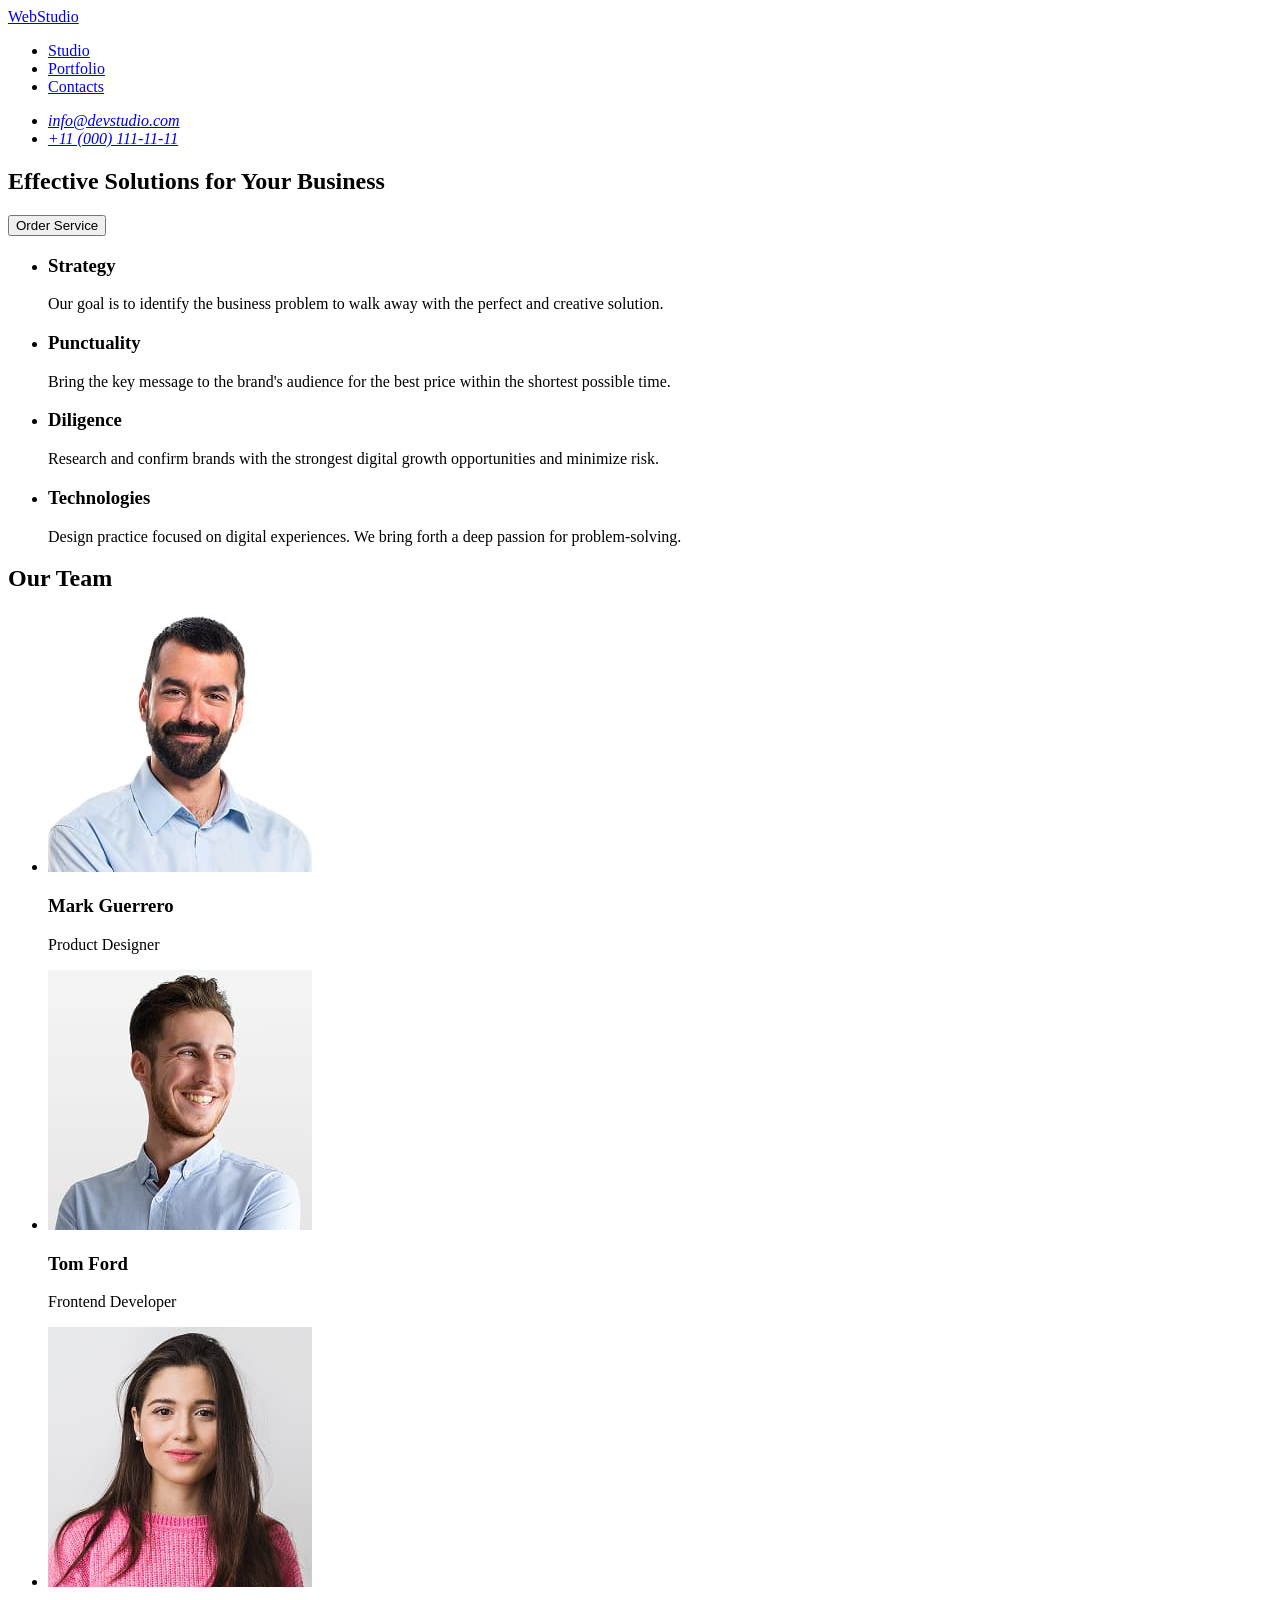
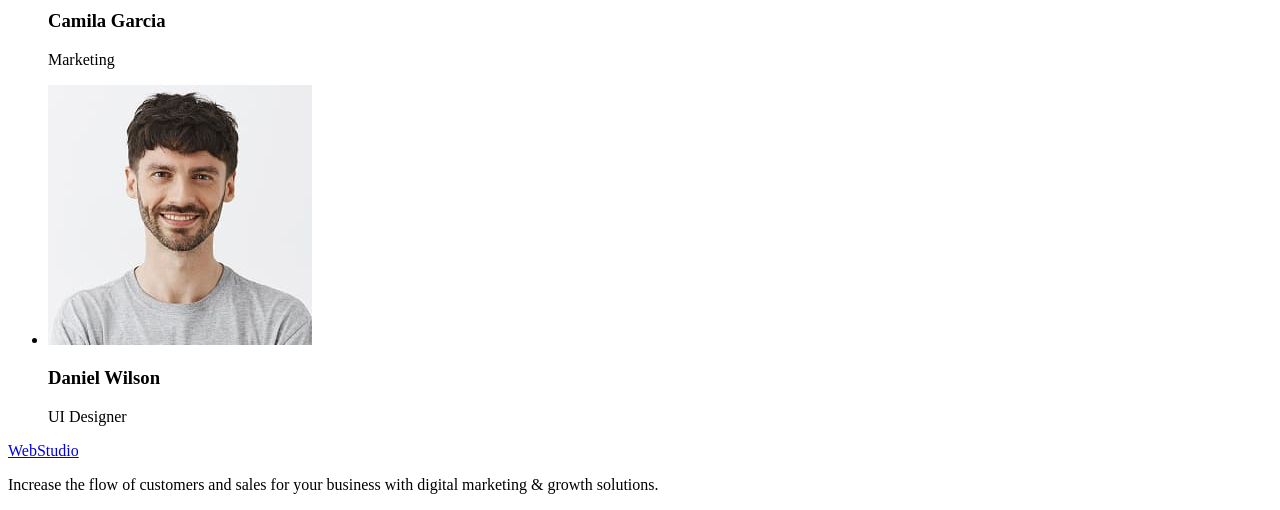
==== index.html @ 68a1944f "Initial commit" ====
<!doctype html>
<html lang="en">
  <head>
    <meta charset="UTF-8" />
    <meta http-equiv="X-UA-Compatible" content="IE=edge" />
    <meta name="viewport" content="width=device-width, initial-scale=1.0" />
    <title>Web Studio</title>
  </head>

  <body>
    <header>
      <nav>
        <a href="./index.html">WebStudio</a>
        <ul>
          <li><a href="#studio">Studio</a></li>
          <li><a href="#">Portfolio</a></li>
          <li><a href="#">Contacts</a></li>
        </ul>
      </nav>
      <address>
        <ul>
          <li>
            <a href="mailto:info@devstudio.com">info@devstudio.com</a>
          </li>
          <li><a href="tel:+110001111111">+11 (000) 111-11-11</a></li>
        </ul>
      </address>
    </header>
    <main>
      <section id="studio">
        <h1>Effective Solutions for Your Business</h1>
        <button type="button">Order Service</button>
      </section>
      <section>
        <h2 hidden>Advantages</h2>
        <ul>
          <li>
            <h3>Strategy</h3>
            <p>
              Our goal is to identify the business problem to walk away with the
              perfect and creative solution.
            </p>
          </li>
          <li>
            <h3>Punctuality</h3>
            <p>
              Bring the key message to the brand's audience for the best price
              within the shortest possible time.
            </p>
          </li>
          <li>
            <h3>Diligence</h3>
            <p>
              Research and confirm brands with the strongest digital growth
              opportunities and minimize risk.
            </p>
          </li>
          <li>
            <h3>Technologies</h3>
            <p>
              Design practice focused on digital experiences. We bring forth a
              deep passion for problem-solving.
            </p>
          </li>
        </ul>
      </section>
      <section>
        <h2>Our Team</h2>
        <ul>
          <li>
            <img
              src="./images/team-image1.jpg"
              alt="Mark Guerrero, Product Designer"
              width="264"
            />
            <h3>Mark Guerrero</h3>
            <p>Product Designer</p>
          </li>
          <li>
            <img
              src="./images/team-image2.jpg"
              alt="Tom Ford, Frontend Developer"
              width="264"
            />
            <h3>Tom Ford</h3>
            <p>Frontend Developer</p>
          </li>
          <li>
            <img
              src="./images/team-image3.jpg"
              alt="Camila Garcia, Marketing"
              width="264"
            />
            <h3>Camila Garcia</h3>
            <p>Marketing</p>
          </li>
          <li>
            <img
              src="./images/team-image4.jpg"
              alt="Daniel Wilson, UI Designer"
              width="264"
            />
            <h3>Daniel Wilson</h3>
            <p>UI Designer</p>
          </li>
        </ul>
      </section>
    </main>
    <footer>
      <a href="./index.html">WebStudio</a>
      <p>
        Increase the flow of customers and sales for your business with digital
        marketing & growth solutions.
      </p>
    </footer>
  </body>
</html>
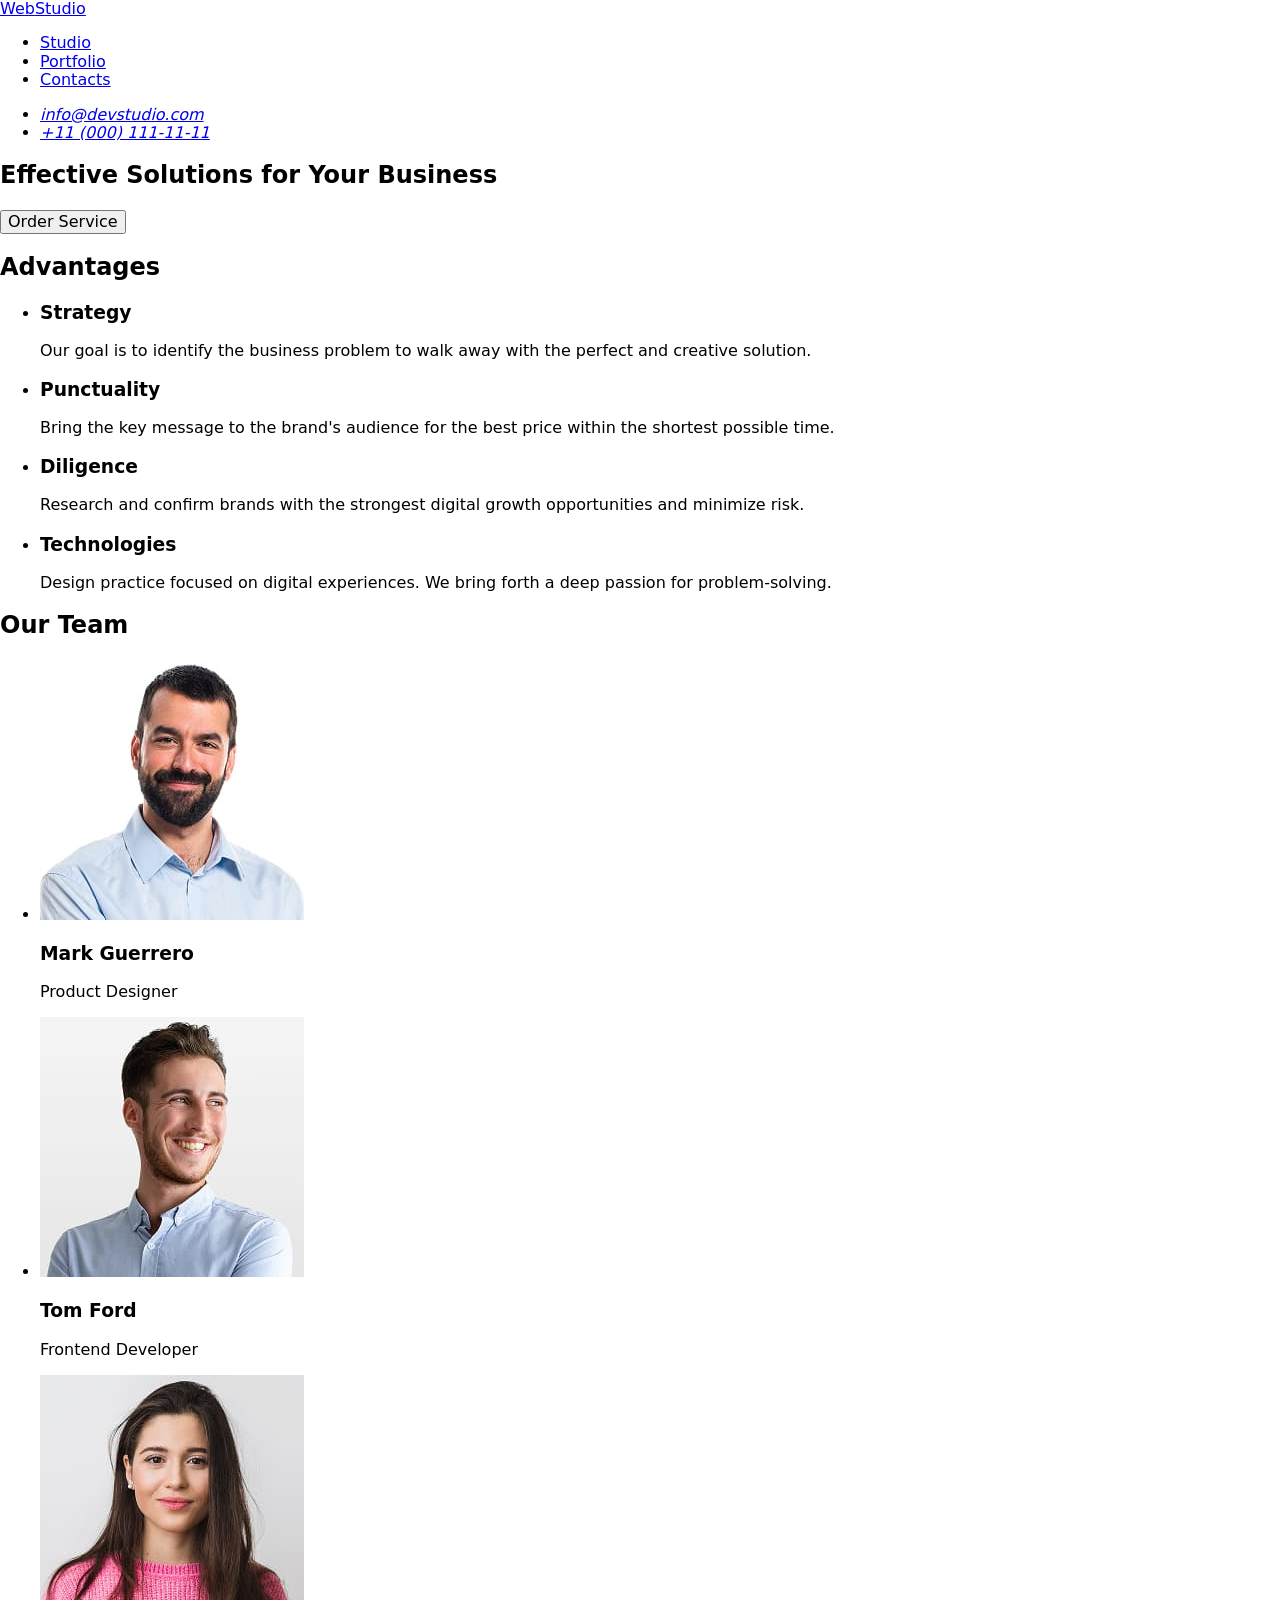
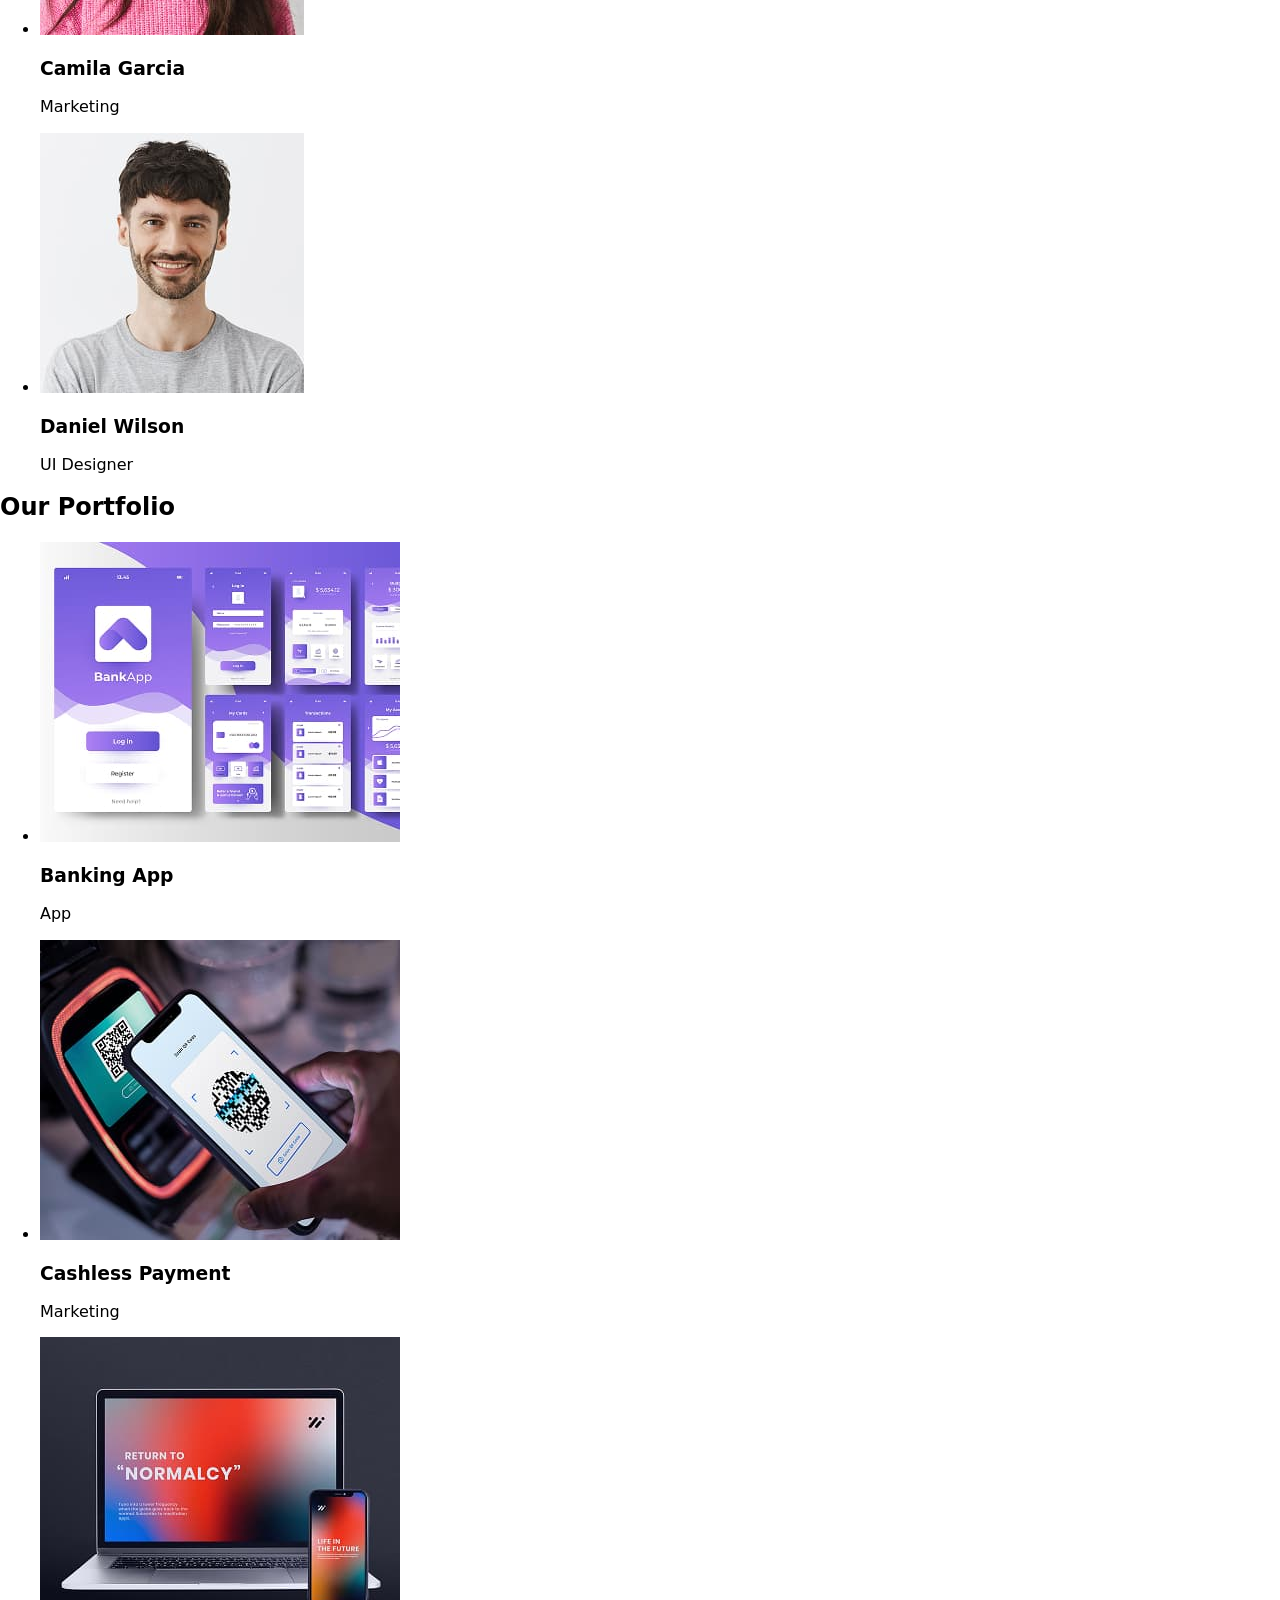
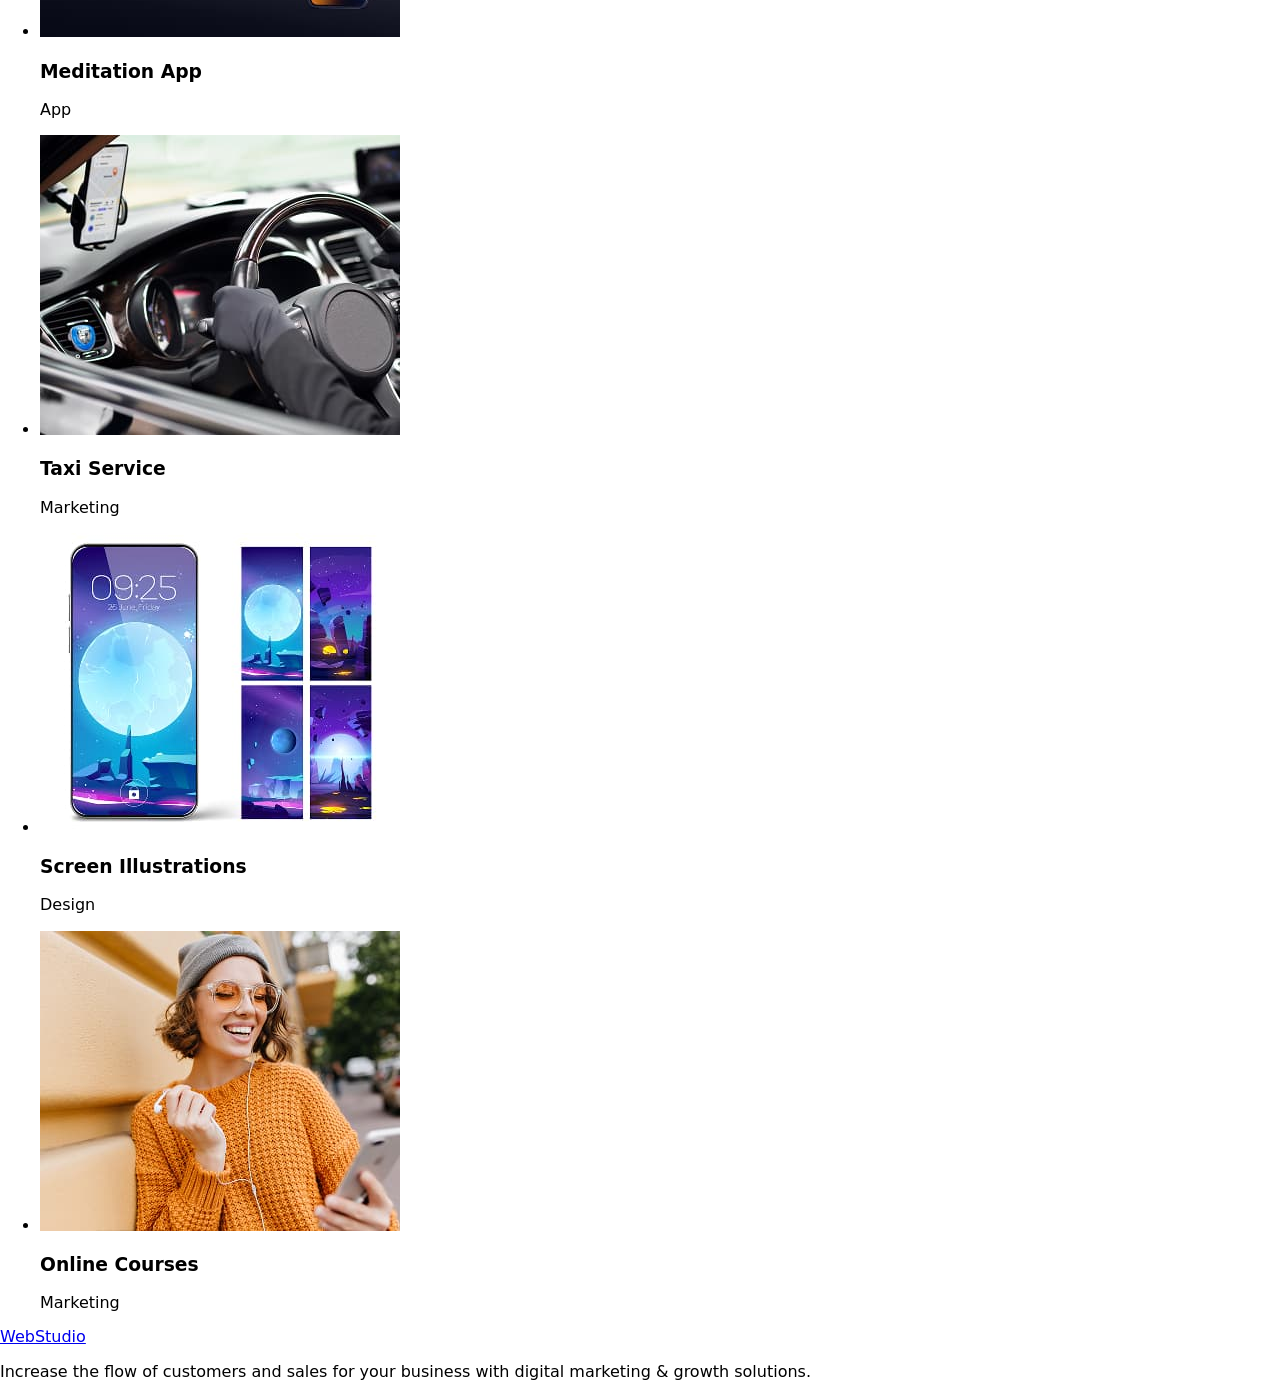
==== commit 11714edb: "html update" ====
--- a/index.html
+++ b/index.html
@@ -1,117 +1,145 @@
 <!doctype html>
 <html lang="en">
-  <head>
-    <meta charset="UTF-8" />
-    <meta http-equiv="X-UA-Compatible" content="IE=edge" />
-    <meta name="viewport" content="width=device-width, initial-scale=1.0" />
-    <title>Web Studio</title>
-  </head>
 
-  <body>
-    <header>
-      <nav>
-        <a href="./index.html">WebStudio</a>
-        <ul>
-          <li><a href="#studio">Studio</a></li>
-          <li><a href="#">Portfolio</a></li>
-          <li><a href="#">Contacts</a></li>
-        </ul>
-      </nav>
-      <address>
-        <ul>
-          <li>
-            <a href="mailto:info@devstudio.com">info@devstudio.com</a>
-          </li>
-          <li><a href="tel:+110001111111">+11 (000) 111-11-11</a></li>
-        </ul>
-      </address>
-    </header>
-    <main>
-      <section id="studio">
-        <h1>Effective Solutions for Your Business</h1>
-        <button type="button">Order Service</button>
-      </section>
-      <section>
-        <h2 hidden>Advantages</h2>
-        <ul>
-          <li>
-            <h3>Strategy</h3>
-            <p>
-              Our goal is to identify the business problem to walk away with the
-              perfect and creative solution.
-            </p>
-          </li>
-          <li>
-            <h3>Punctuality</h3>
-            <p>
-              Bring the key message to the brand's audience for the best price
-              within the shortest possible time.
-            </p>
-          </li>
-          <li>
-            <h3>Diligence</h3>
-            <p>
-              Research and confirm brands with the strongest digital growth
-              opportunities and minimize risk.
-            </p>
-          </li>
-          <li>
-            <h3>Technologies</h3>
-            <p>
-              Design practice focused on digital experiences. We bring forth a
-              deep passion for problem-solving.
-            </p>
-          </li>
-        </ul>
-      </section>
-      <section>
-        <h2>Our Team</h2>
-        <ul>
-          <li>
-            <img
-              src="./images/team-image1.jpg"
-              alt="Mark Guerrero, Product Designer"
-              width="264"
-            />
-            <h3>Mark Guerrero</h3>
-            <p>Product Designer</p>
-          </li>
-          <li>
-            <img
-              src="./images/team-image2.jpg"
-              alt="Tom Ford, Frontend Developer"
-              width="264"
-            />
-            <h3>Tom Ford</h3>
-            <p>Frontend Developer</p>
-          </li>
-          <li>
-            <img
-              src="./images/team-image3.jpg"
-              alt="Camila Garcia, Marketing"
-              width="264"
-            />
-            <h3>Camila Garcia</h3>
-            <p>Marketing</p>
-          </li>
-          <li>
-            <img
-              src="./images/team-image4.jpg"
-              alt="Daniel Wilson, UI Designer"
-              width="264"
-            />
-            <h3>Daniel Wilson</h3>
-            <p>UI Designer</p>
-          </li>
-        </ul>
-      </section>
-    </main>
-    <footer>
-      <a href="./index.html">WebStudio</a>
-      <p>
-        Increase the flow of customers and sales for your business with digital
-        marketing & growth solutions.
-      </p>
-    </footer>
-  </body>
-</html>
+<head>
+  <meta charset="UTF-8" />
+  <meta http-equiv="X-UA-Compatible" content="IE=edge" />
+  <meta name="viewport" content="width=device-width, initial-scale=1.0" />
+  <link rel="preconnect" href="https://fonts.googleapis.com">
+  <link rel="preconnect" href="https://fonts.gstatic.com" crossorigin>
+  <link href="https://fonts.googleapis.com/css2?family=Raleway:wght@700&family=Roboto:wght@400;500;700&display=swap"
+    rel="stylesheet">
+  <link rel="stylesheet" href="https://cdn.jsdelivr.net/npm/modern-normalize@2.0.0/modern-normalize.min.css">
+  <link rel="stylesheet" href="./css/styles.css">
+  <title>Web Studio</title>
+</head>
+
+<body>
+  <header class="header">
+    <nav class="header-nav">
+      <a class="header-logo logo link" href="./index.html"><span>Web</span>Studio</a>
+      <ul class="header-menu list">
+        <li class="menu-item"><a class="menu-link link" href="#studio">Studio</a></li>
+        <li class="menu-item"><a class="menu-link link" href="#">Portfolio</a></li>
+        <li class="menu-item"><a class="menu-link link" href="#">Contacts</a></li>
+      </ul>
+    </nav>
+    <address class="header-contacts contacts">
+      <ul class="address-list list">
+        <li class="address-item">
+          <a class="contacts-link link" href="mailto:info@devstudio.com">info@devstudio.com</a>
+        </li>
+        <li class="address-item"><a class="contacts-link link" href="tel:+110001111111">+11 (000) 111-11-11</a></li>
+      </ul>
+    </address>
+  </header>
+  <main>
+    <section class="hero" id="studio">
+      <h1 class="hero-title">Effective Solutions for Your Business</h1>
+      <button class="hero-btn" type="button">Order Service</button>
+    </section>
+    <section class="advantages">
+      <h2 class="visually-hidden">Advantages</h2>
+      <ul class="advantages-list list">
+        <li class="advantages-item">
+          <h3 class="advantages-h3">Strategy</h3>
+          <p class="advantages-descr">
+            Our goal is to identify the business problem to walk away with the
+            perfect and creative solution.
+          </p>
+        </li>
+        <li class="advantages-item">
+          <h3 class="advantages-h3">Punctuality</h3>
+          <p class="advantages-descr">
+            Bring the key message to the brand's audience for the best price
+            within the shortest possible time.
+          </p>
+        </li>
+        <li class="advantages-item">
+          <h3 class="advantages-h3">Diligence</h3>
+          <p class="advantages-descr">
+            Research and confirm brands with the strongest digital growth
+            opportunities and minimize risk.
+          </p>
+        </li>
+        <li class="advantages-item">
+          <h3 class="advantages-h3">Technologies</h3>
+          <p class="advantages-descr">
+            Design practice focused on digital experiences. We bring forth a
+            deep passion for problem-solving.
+          </p>
+        </li>
+      </ul>
+    </section>
+    <section class="our-team-section" id="our-team">
+      <h2 class="our-team-title h2">Our Team</h2>
+      <ul class="our-team-list list">
+        <li class="our-team-item">
+          <img class="our-team-img" src="./images/team-image1.jpg" alt="Mark Guerrero, Product Designer" width="264" />
+          <h3 class="our-team-name h3">Mark Guerrero</h3>
+          <p class="our-team-role">Product Designer</p>
+        </li>
+        <li class="our-team-item">
+          <img class="our-team-img" src="./images/team-image2.jpg" alt="Tom Ford, Frontend Developer" width="264" />
+          <h3 class="our-team-h3 h3">Tom Ford</h3>
+          <p class="our-team-descr">Frontend Developer</p>
+        </li>
+        <li class="our-team-item">
+          <img class="our-team-img" src="./images/team-image3.jpg" alt="Camila Garcia, Marketing" width="264" />
+          <h3 class="our-team-h3 h3">Camila Garcia</h3>
+          <p class="our-team-descr">Marketing</p>
+        </li>
+        <li class="our-team-item">
+          <img class="our-team-img" src="./images/team-image4.jpg" alt="Daniel Wilson, UI Designer" width="264" />
+          <h3 class="our-team-h3 h3">Daniel Wilson</h3>
+          <p class="our-team-descr">UI Designer</p>
+        </li>
+      </ul>
+    </section>
+    <section class="portfolio-section" id="portfolio">
+      <h2 class="portfolio-title h2">Our Portfolio</h2>
+      <ul class="portfolio-list list">
+        <li class="portfolio-item">
+          <img class="portfolio-item-img" width="360" src="./images/banking-app.jpg" alt="Banking App">
+          <h3 class="portfolio-item-h3 h3">Banking App</h3>
+          <p class="portfolio-item-label">App</p>
+        </li>
+        <li class="portfolio-item">
+          <img class="portfolio-item-img" width="360" src="./images/cashless-payment.jpg" alt="Cashless Payment">
+          <h3 class="portfolio-item-h3 h3">Cashless Payment</h3>
+          <p class="portfolio-item-label">Marketing</p>
+        </li>
+        <li class="portfolio-item">
+          <img class="portfolio-item-img" width="360" src="./images/meditation-app.jpg" alt="Meditation App">
+          <h3 class="portfolio-item-h3 h3">Meditation App</h3>
+          <p class="portfolio-item-label">App</p>
+        </li>
+        <li class="portfolio-item">
+          <img class="portfolio-item-img" width="360" src="./images/taxi-service.jpg" alt="Taxi Service">
+          <h3 class="portfolio-item-h3 h3">Taxi Service</h3>
+          <p class="portfolio-item-label">Marketing</p>
+        </li>
+        <li class="portfolio-item">
+          <img class="portfolio-item-img" width="360" src="./images/screen-illustrations.jpg"
+            alt="Screen Illustrations">
+          <h3 class="portfolio-item-h3 h3">Screen Illustrations</h3>
+          <p class="portfolio-item-label">Design</p>
+        </li>
+        <li class="portfolio-item">
+          <img class="portfolio-item-img" width="360" src="./images/online-courses.jpg" alt="Online Courses">
+          <h3 class="portfolio-item-h3 h3">Online Courses</h3>
+          <p class="portfolio-item-label">Marketing</p>
+        </li>
+      </ul>
+    </section>
+  </main>
+  <footer class="footer">
+    <a class="footer-logo link" href="./index.html">WebStudio</a>
+    <p class="footer-corp">
+      Increase the flow of customers and sales for your business with digital
+      marketing & growth solutions.
+    </p>
+  </footer>
+</body>
+
+</html>
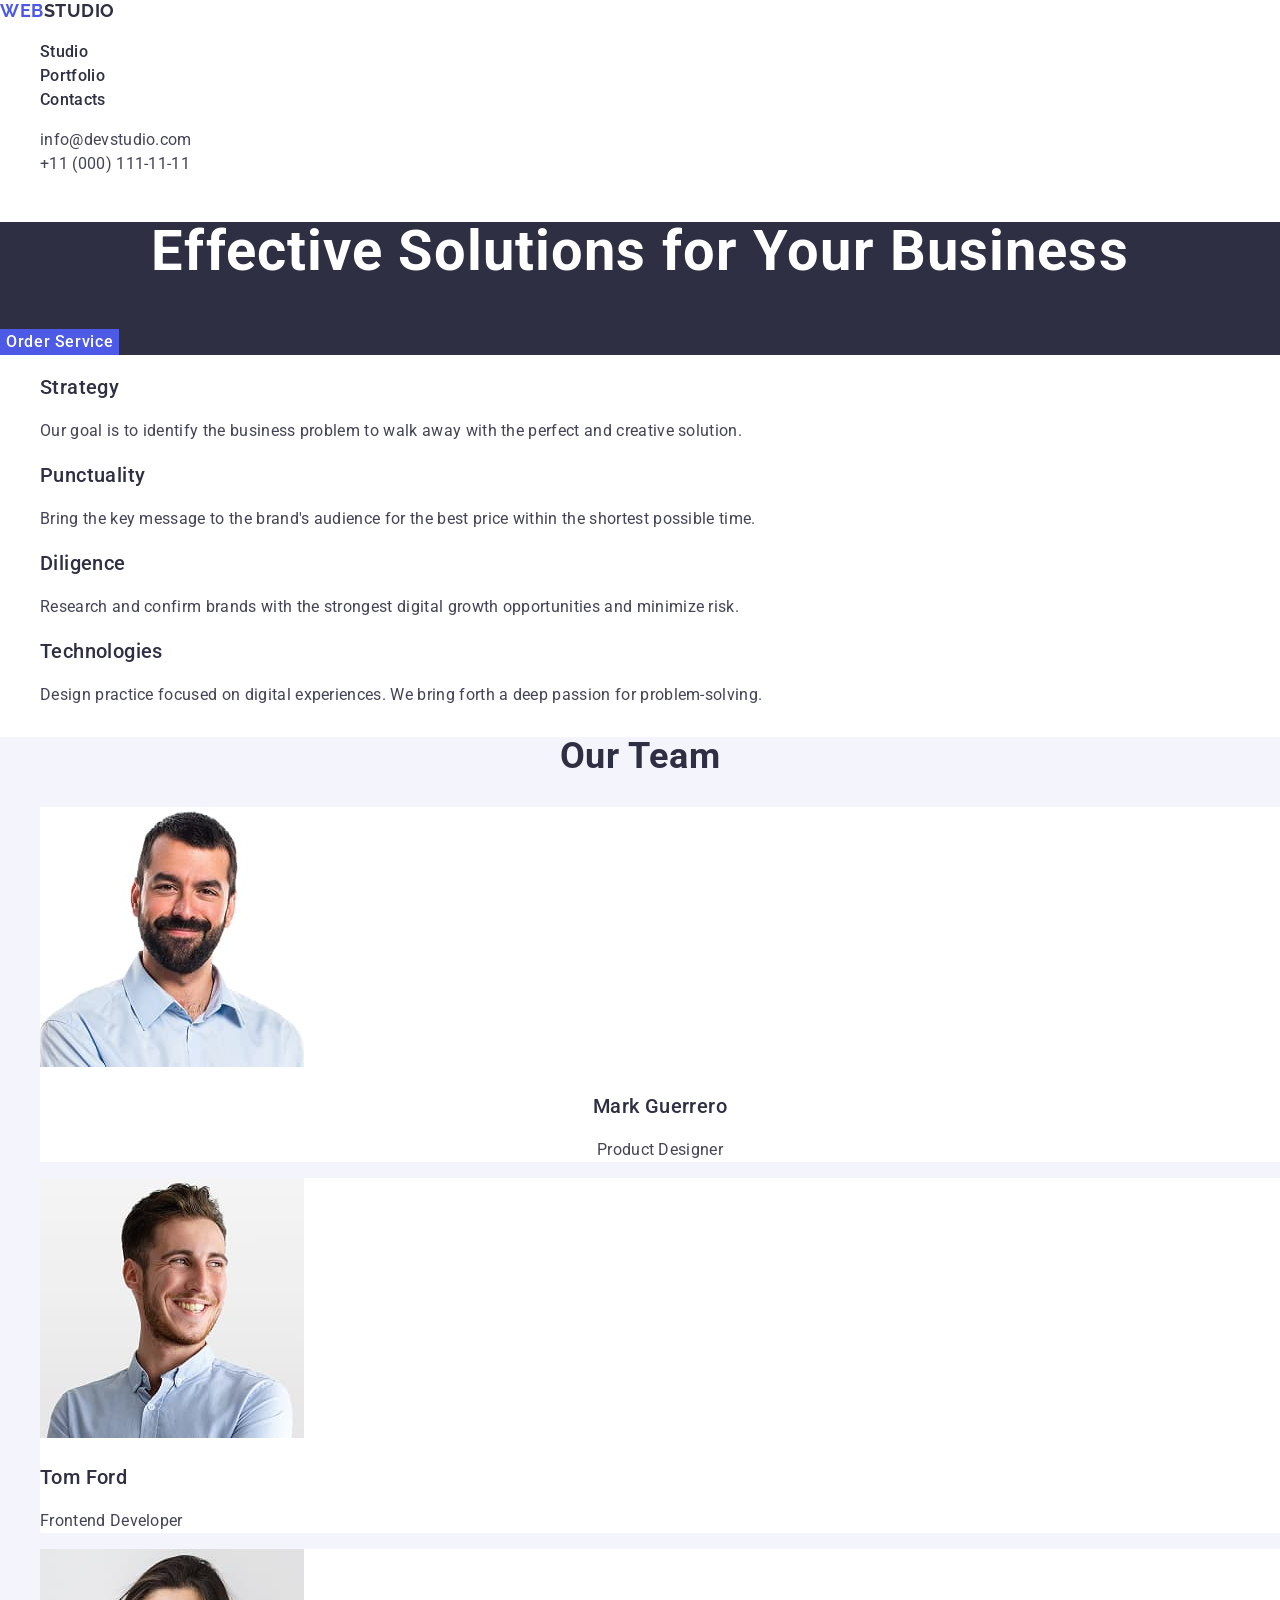
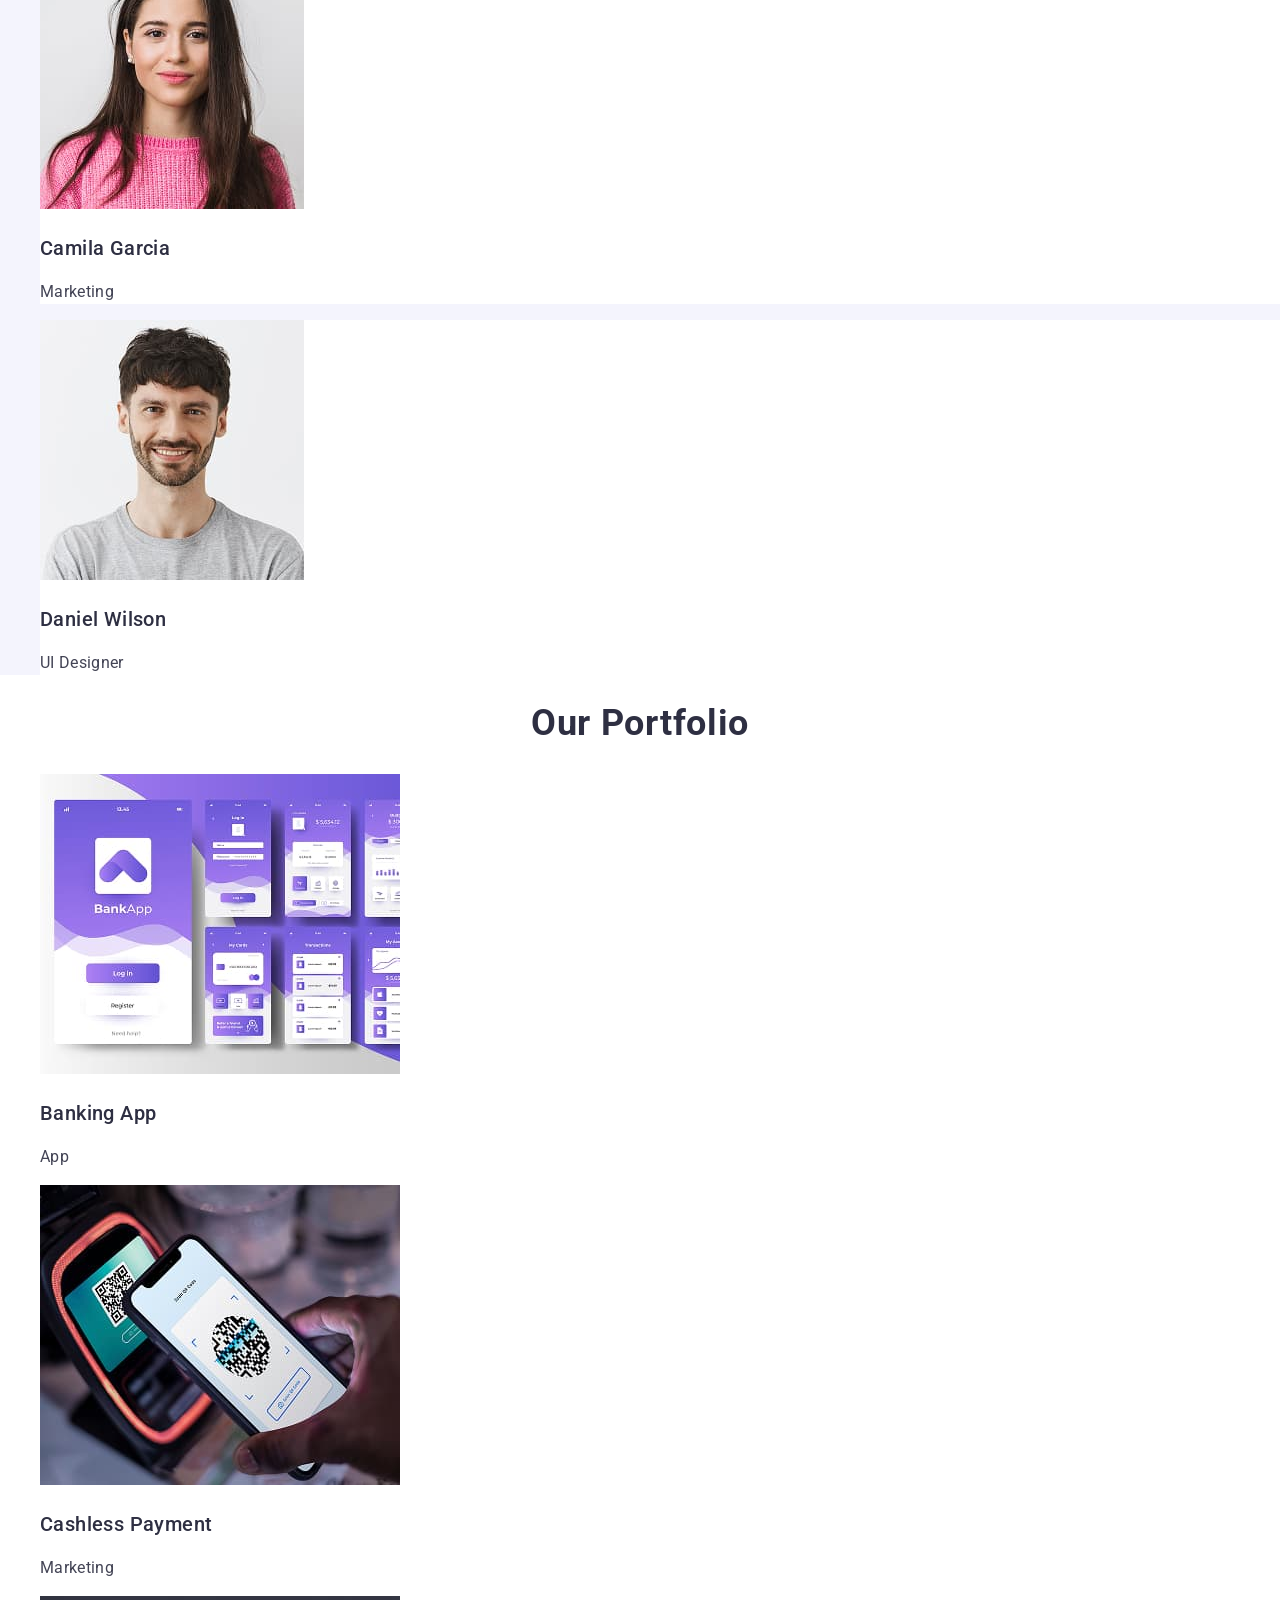
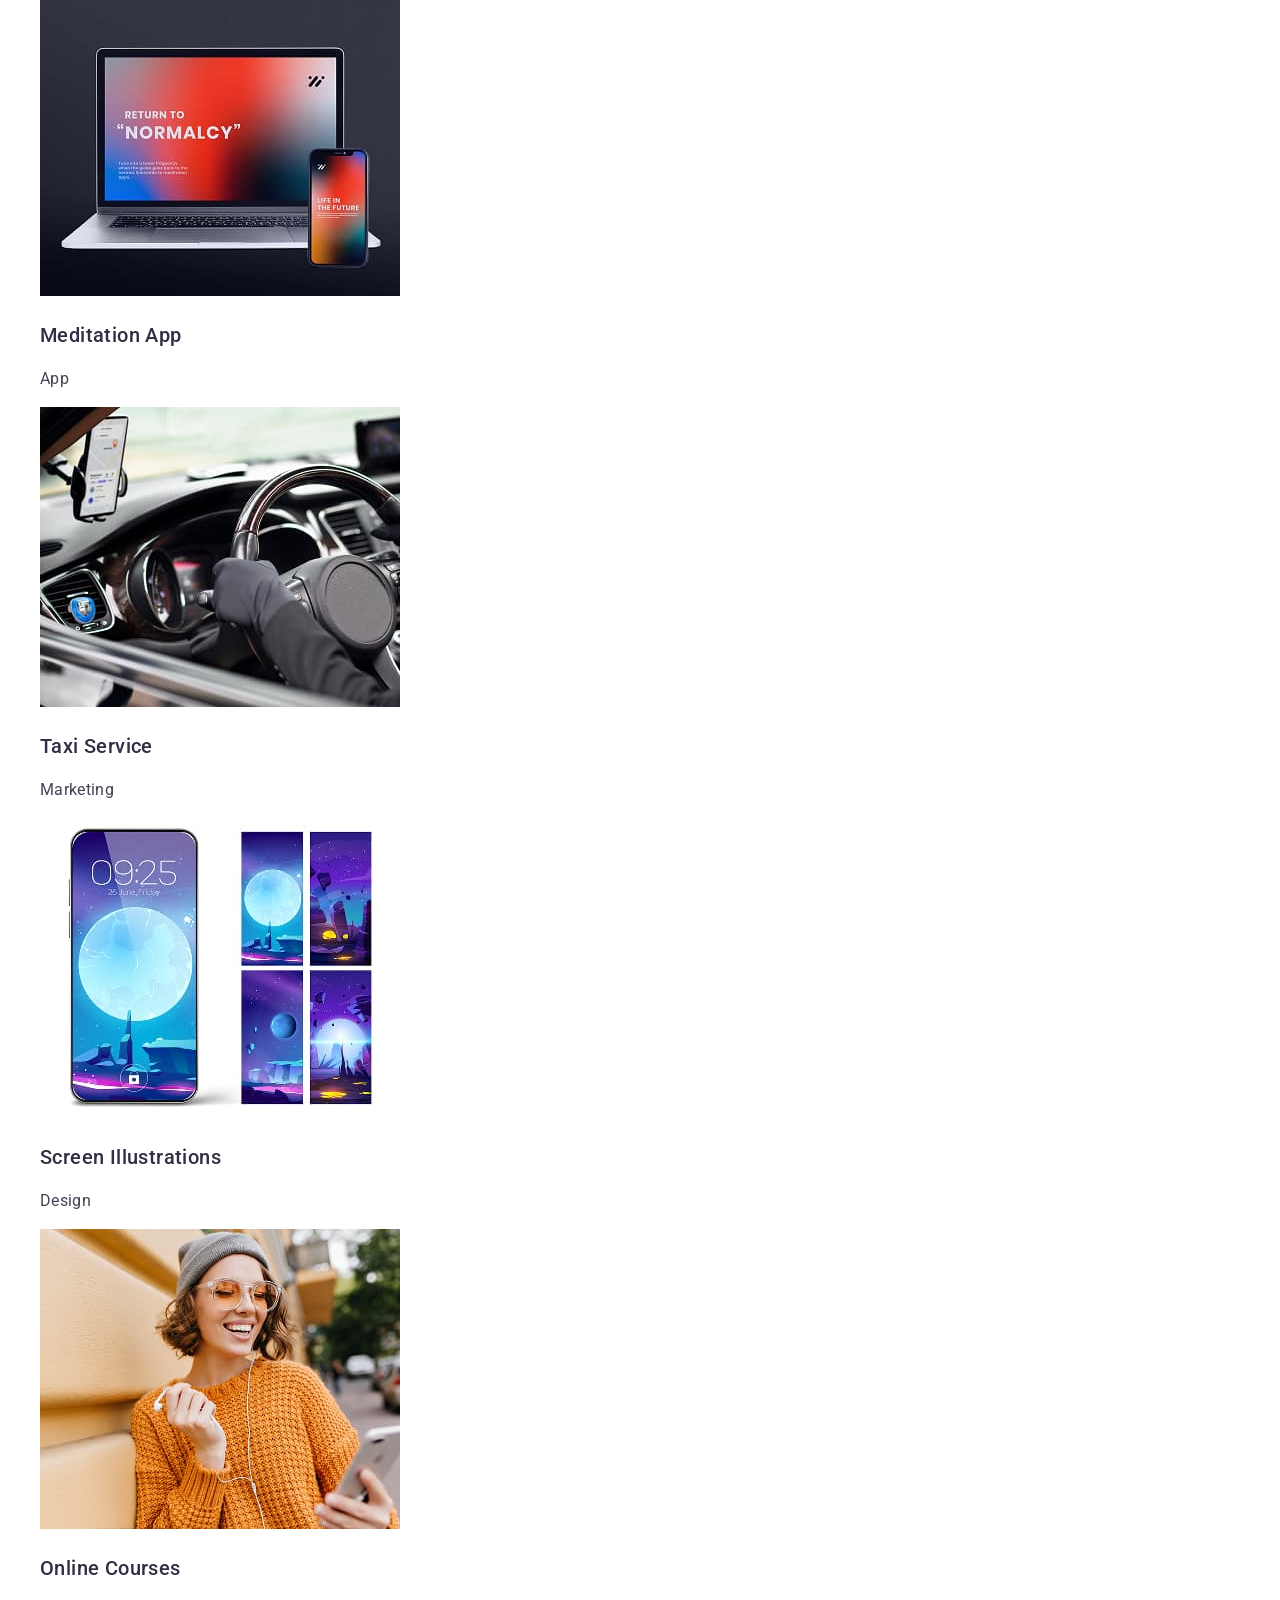
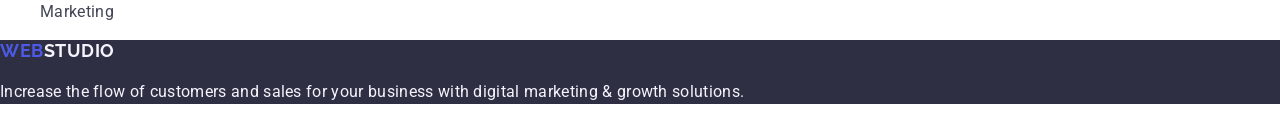
==== commit 9f6560c1: "update check" ====
--- a/index.html
+++ b/index.html
@@ -17,7 +17,7 @@
 <body>
   <header class="header">
     <nav class="header-nav">
-      <a class="header-logo logo link" href="./index.html"><span>Web</span>Studio</a>
+      <a class="header-logo logo link" href="./index.html">Web<span class="logo-span">Studio</span></a>
       <ul class="header-menu list">
         <li class="menu-item"><a class="menu-link link" href="#studio">Studio</a></li>
         <li class="menu-item"><a class="menu-link link" href="#">Portfolio</a></li>
@@ -134,8 +134,8 @@
     </section>
   </main>
   <footer class="footer">
-    <a class="footer-logo link" href="./index.html">WebStudio</a>
-    <p class="footer-corp">
+<a class="footer-logo logo link" href="./index.html">Web<span class="footer-logo-span">Studio</span></a>
+<p class="footer-corp">
       Increase the flow of customers and sales for your business with digital
       marketing & growth solutions.
     </p>
--- a/css/styles.css
+++ b/css/styles.css
@@ -0,0 +1,150 @@
+:root {
+  /* COLORS */
+  --main-color: #434455;
+  --dark-grey: #2e2f42;
+  --blue: #4d5ae5;
+  --bg-grey: #f4f4fd;
+  --white: #ffffff;
+  --hover: #404bbf;
+  --border: #e7e9fc;
+
+  /* FONT-FAMILY */
+  --roboto: 'Roboto', sans-serif;
+  --raleway: 'Raleway', sans-serif;
+}
+/* DEFAULT */
+.link {
+  text-decoration: none;
+}
+.list {
+  list-style-type: none;
+}
+.visually-hidden {
+  display: none;
+}
+body {
+  background-color: var(--white);
+  color: var(--main-color);
+  font-family: var(--roboto);
+  font-size: 16px;
+  line-height: 1.5;
+  letter-spacing: 0.02em;
+}
+
+.logo {
+  font-family: var(--raleway);
+  font-weight: 700;
+  font-size: 18px;
+  line-height: 1.17;
+  letter-spacing: 0.03em;
+  text-transform: uppercase;
+  color: var(--blue);
+}
+
+.logo-span {
+  color: var(--dark-grey);
+}
+
+.menu-link {
+  font-weight: 500;
+  font-size: 16px;
+  line-height: 1.5;
+  letter-spacing: 0.02em;
+  color: var(--dark-grey);
+}
+.menu-link:hover,
+.menu-link:focus {
+  color: var(--hover);
+}
+.contacts {
+  font-style: normal;
+}
+.contacts-link {
+  color: var(--main-color);
+}
+.contacts a:hover,
+.contacts a:focus {
+  color: var(--hover);
+}
+.hero {
+  background-color: var(--dark-grey);
+}
+.hero-title {
+  font-weight: 700;
+  font-size: 56px;
+  line-height: 1.07;
+  letter-spacing: 0.02em;
+  color: var(--white);
+  text-align: center;
+}
+.hero-btn {
+  background-color: var(--blue);
+  border: none;
+  color: var(--white);
+  font-family: var(--roboto);
+  font-weight: 500;
+  font-size: 16px;
+  line-height: 1.5;
+  letter-spacing: 0.04em;
+  cursor: pointer;
+}
+.hero-btn:hover,
+.hero-btn:focus {
+  background-color: var(--hover);
+}
+
+.h3 {
+  color: var(--dark-grey);
+  font-weight: 500;
+  font-size: 20px;
+  line-height: 1.2;
+  letter-spacing: 0.02em;
+}
+
+.h2 {
+  color: var(--dark-grey);
+  font-weight: 700;
+  font-size: 36px;
+  line-height: 1.11;
+  letter-spacing: 0.02em;
+  text-align: center;
+  text-transform: capitalize;
+}
+.advantages-h3 {
+  color: var(--dark-grey);
+  font-weight: 500;
+  font-size: 20px;
+  line-height: 1.2;
+  letter-spacing: 0.02em;
+}
+
+.advantages-descr {
+  color: var(--main-color);
+  font-size: 16px;
+  line-height: 1.5;
+  letter-spacing: 0.02em;
+}
+.our-team-section {
+  background-color: var(--bg-grey);
+}
+
+.our-team-item {
+  background-color: var(--white);
+}
+.our-team-role {
+  text-align: center;
+}
+.our-team-name {
+  text-align: center;
+}
+.footer {
+  background-color: var(--dark-grey);
+}
+
+.footer-logo-span {
+  color: var(--bg-grey);
+}
+
+.footer-corp {
+  color: var(--bg-grey);
+}
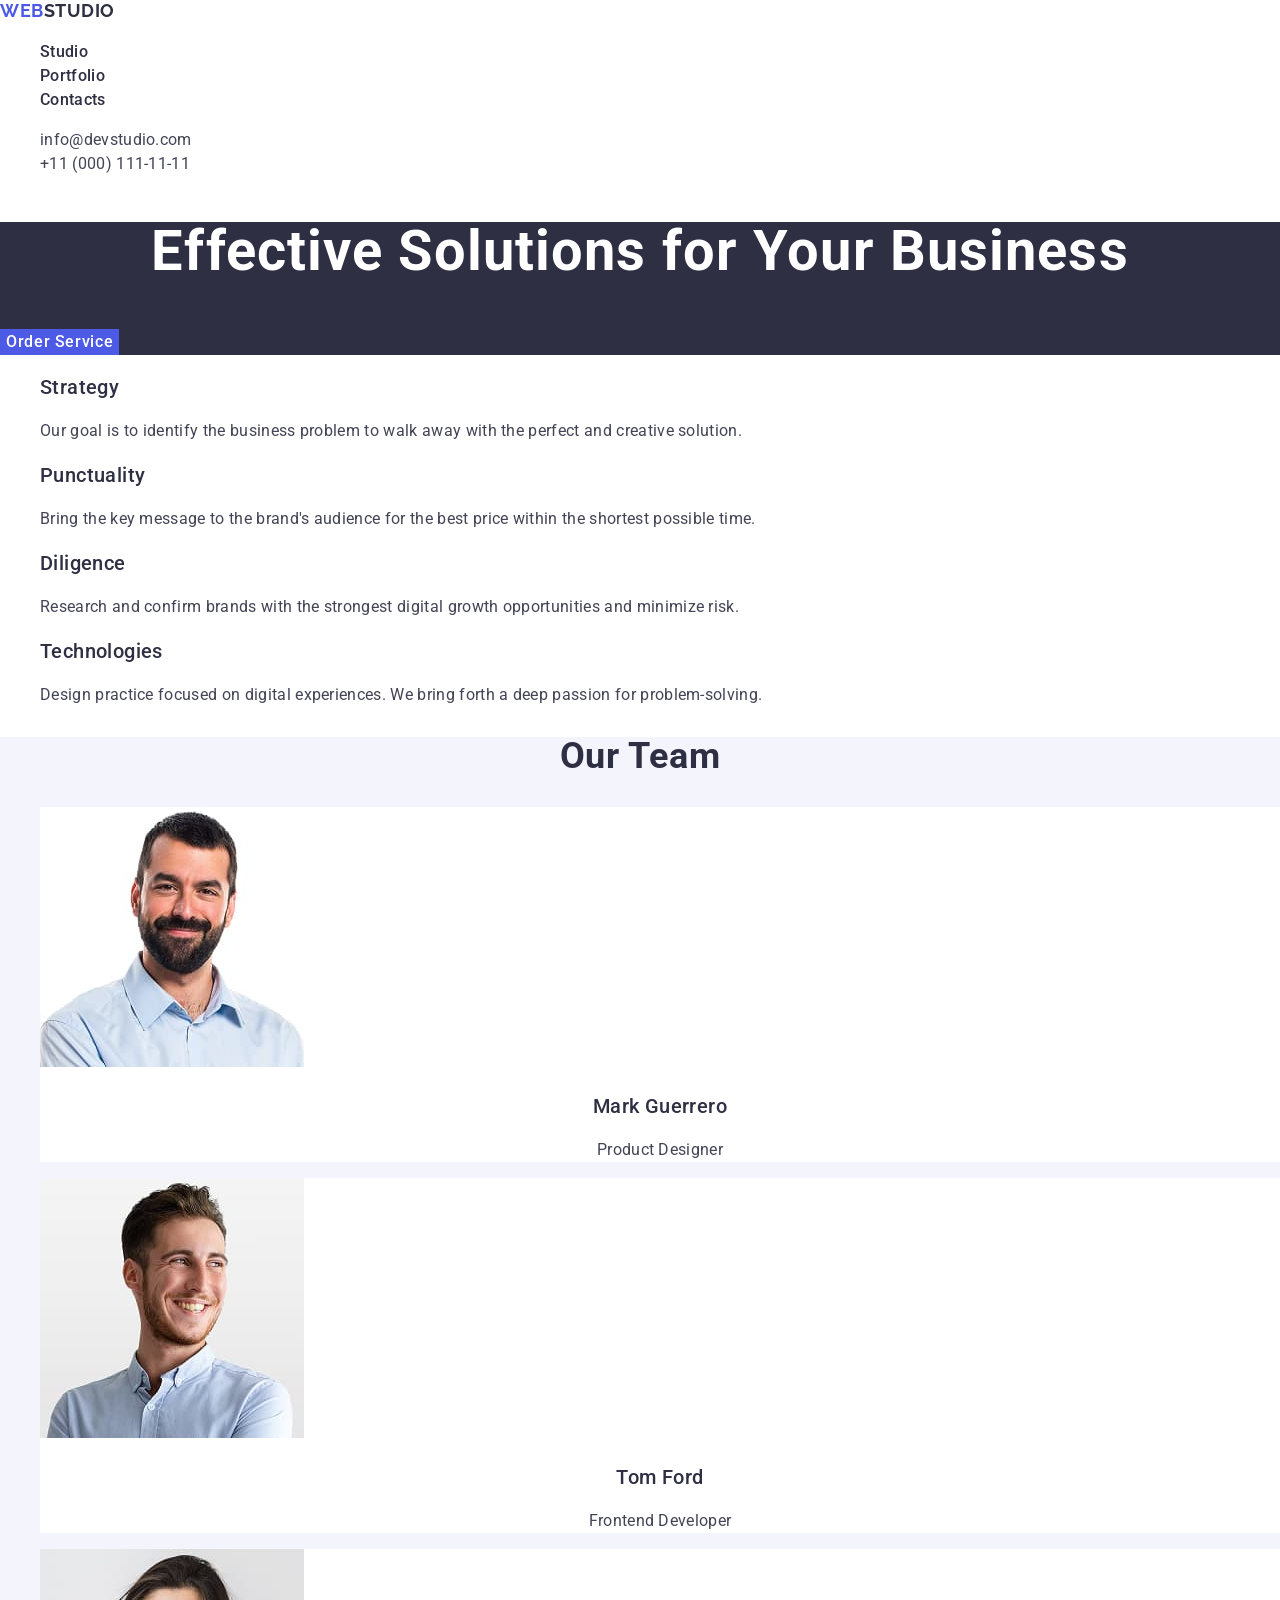
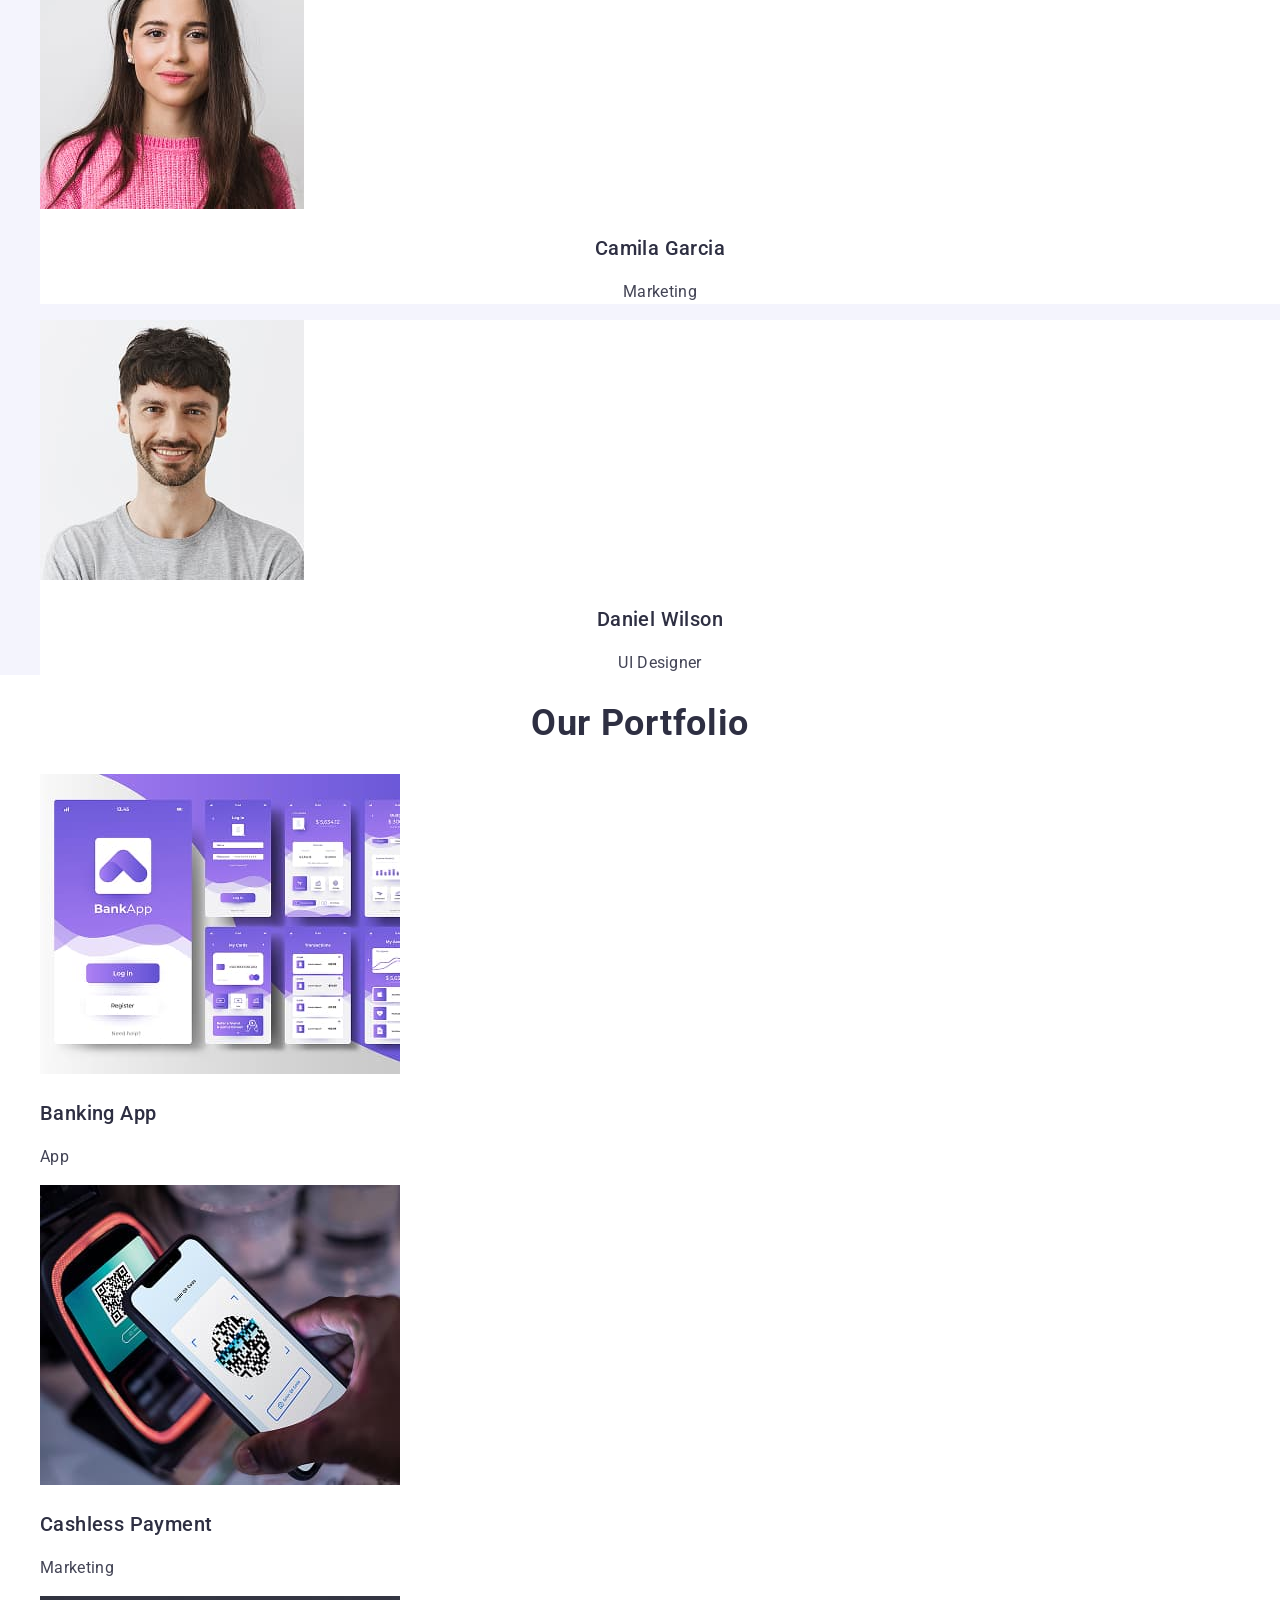
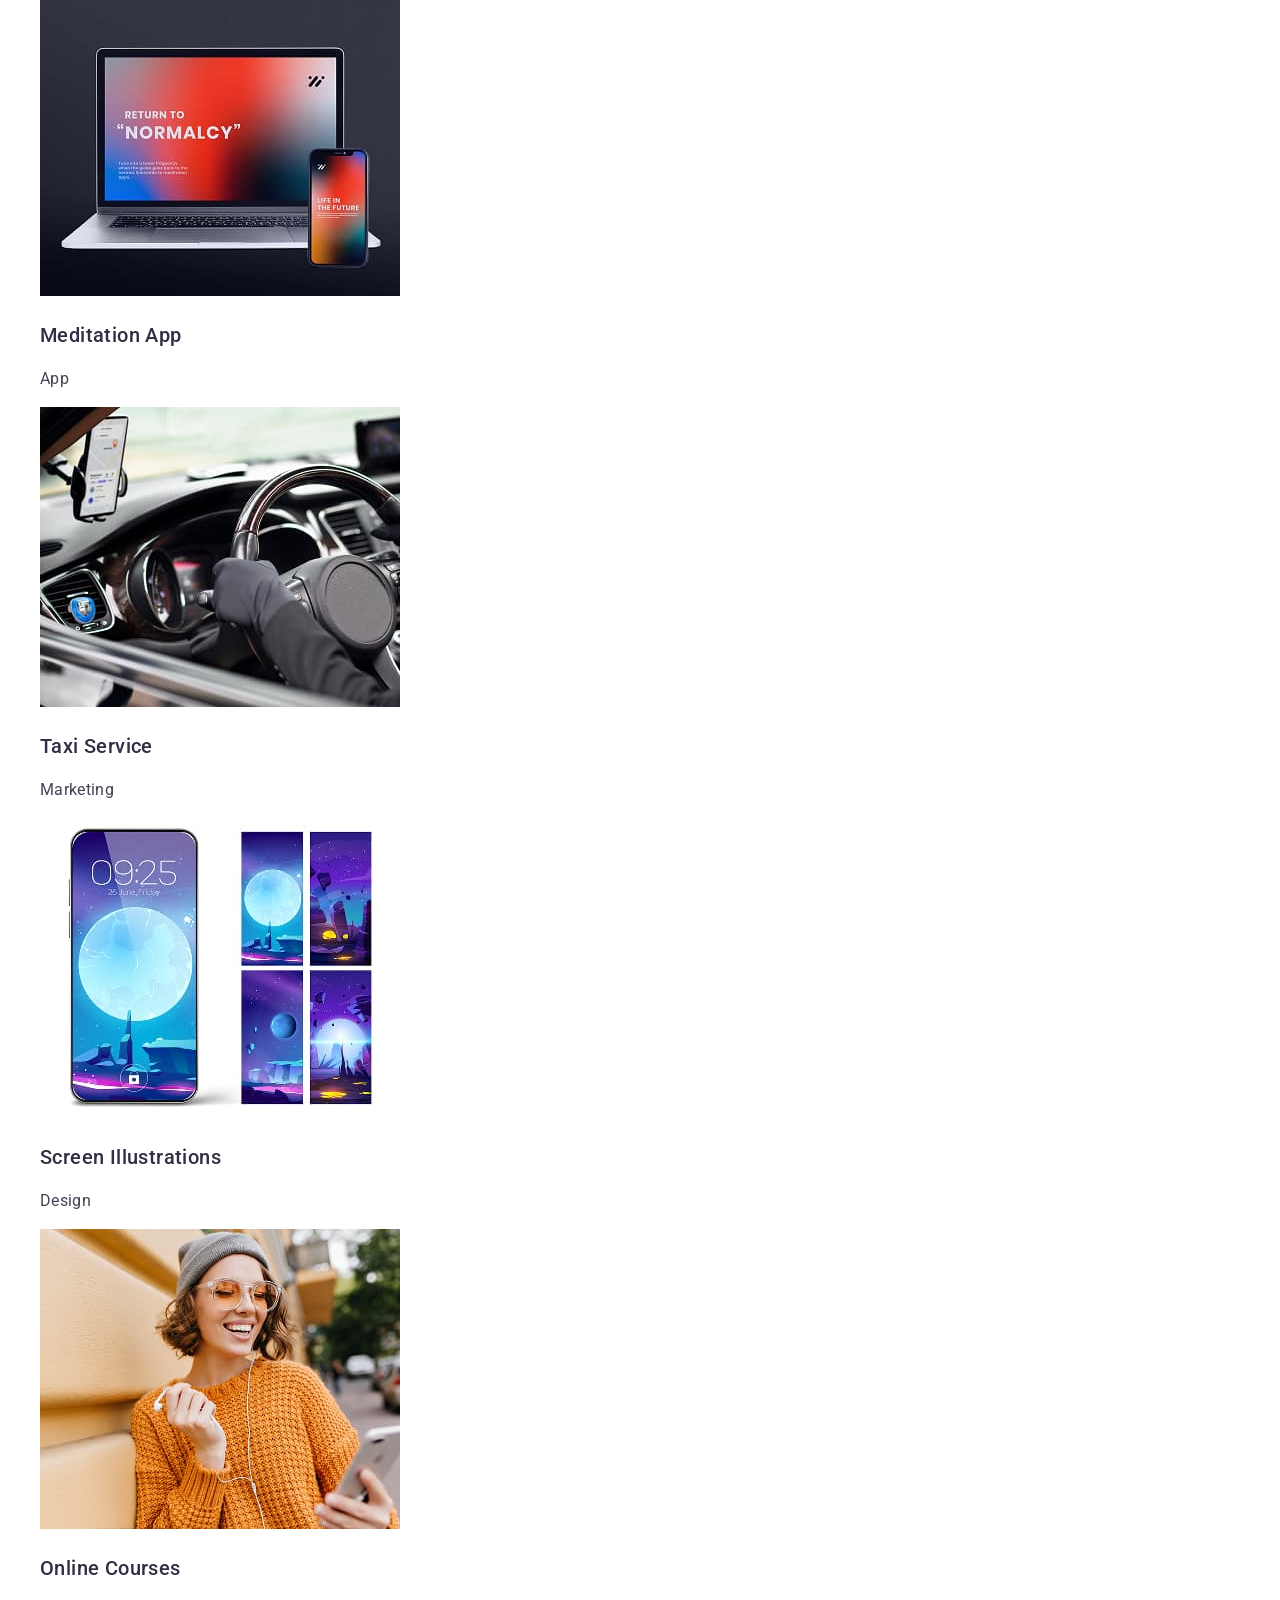
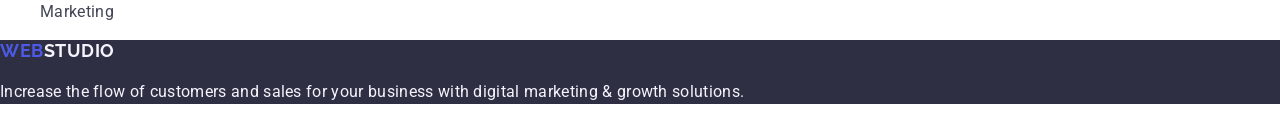
==== commit 13182b6e: "update" ====
--- a/index.html
+++ b/index.html
@@ -19,9 +19,9 @@
     <nav class="header-nav">
       <a class="header-logo logo link" href="./index.html">Web<span class="logo-span">Studio</span></a>
       <ul class="header-menu list">
-        <li class="menu-item"><a class="menu-link link" href="#studio">Studio</a></li>
-        <li class="menu-item"><a class="menu-link link" href="#">Portfolio</a></li>
-        <li class="menu-item"><a class="menu-link link" href="#">Contacts</a></li>
+        <li class="menu-item"><a class="menu-link link" href="./index.html">Studio</a></li>
+        <li class="menu-item"><a class="menu-link link" href="">Portfolio</a></li>
+        <li class="menu-item"><a class="menu-link link" href="">Contacts</a></li>
       </ul>
     </nav>
     <address class="header-contacts contacts">
@@ -39,31 +39,31 @@
       <button class="hero-btn" type="button">Order Service</button>
     </section>
     <section class="advantages">
-      <h2 class="visually-hidden">Advantages</h2>
+      <h2 class="visually-hidden h2">Advantages</h2>
       <ul class="advantages-list list">
         <li class="advantages-item">
-          <h3 class="advantages-h3">Strategy</h3>
+          <h3 class="advantages-h3 h3">Strategy</h3>
           <p class="advantages-descr">
             Our goal is to identify the business problem to walk away with the
             perfect and creative solution.
           </p>
         </li>
         <li class="advantages-item">
-          <h3 class="advantages-h3">Punctuality</h3>
+          <h3 class="advantages-h3 h3">Punctuality</h3>
           <p class="advantages-descr">
             Bring the key message to the brand's audience for the best price
             within the shortest possible time.
           </p>
         </li>
         <li class="advantages-item">
-          <h3 class="advantages-h3">Diligence</h3>
+          <h3 class="advantages-h3 h3">Diligence</h3>
           <p class="advantages-descr">
             Research and confirm brands with the strongest digital growth
             opportunities and minimize risk.
           </p>
         </li>
         <li class="advantages-item">
-          <h3 class="advantages-h3">Technologies</h3>
+          <h3 class="advantages-h3 h3">Technologies</h3>
           <p class="advantages-descr">
             Design practice focused on digital experiences. We bring forth a
             deep passion for problem-solving.
@@ -81,18 +81,20 @@
         </li>
         <li class="our-team-item">
           <img class="our-team-img" src="./images/team-image2.jpg" alt="Tom Ford, Frontend Developer" width="264" />
-          <h3 class="our-team-h3 h3">Tom Ford</h3>
-          <p class="our-team-descr">Frontend Developer</p>
+          <h3 class="our-team-name h3">Tom Ford</h3>
+          <p class="our-team-role">Frontend Developer</p>
         </li>
+
         <li class="our-team-item">
           <img class="our-team-img" src="./images/team-image3.jpg" alt="Camila Garcia, Marketing" width="264" />
-          <h3 class="our-team-h3 h3">Camila Garcia</h3>
-          <p class="our-team-descr">Marketing</p>
+          <h3 class="our-team-name h3">Camila Garcia</h3>
+          <p class="our-team-role">Marketing</p>
         </li>
+
         <li class="our-team-item">
           <img class="our-team-img" src="./images/team-image4.jpg" alt="Daniel Wilson, UI Designer" width="264" />
-          <h3 class="our-team-h3 h3">Daniel Wilson</h3>
-          <p class="our-team-descr">UI Designer</p>
+          <h3 class="our-team-name h3">Daniel Wilson</h3>
+          <p class="our-team-role">UI Designer</p>
         </li>
       </ul>
     </section>
@@ -134,8 +136,8 @@
     </section>
   </main>
   <footer class="footer">
-<a class="footer-logo logo link" href="./index.html">Web<span class="footer-logo-span">Studio</span></a>
-<p class="footer-corp">
+    <a class="footer-logo logo link" href="./index.html">Web<span class="footer-logo-span">Studio</span></a>
+    <p class="footer-corp">
       Increase the flow of customers and sales for your business with digital
       marketing & growth solutions.
     </p>
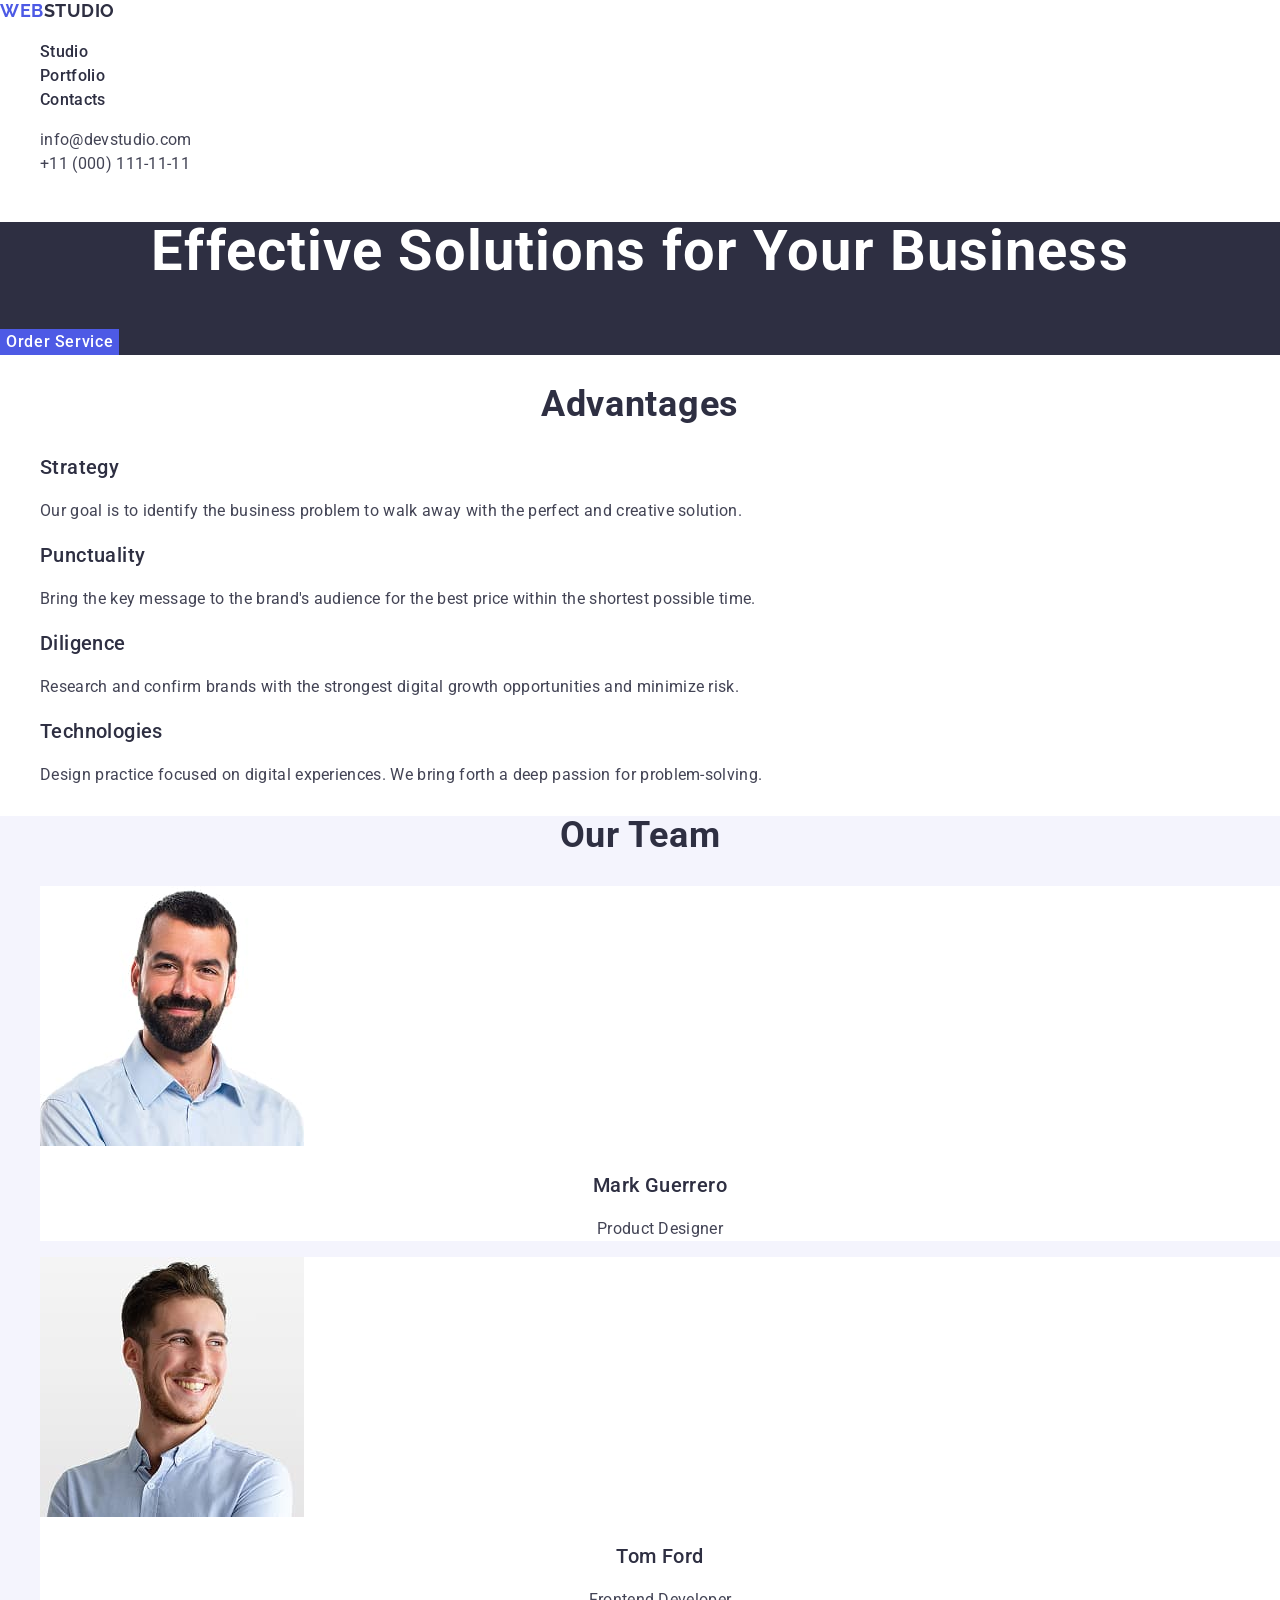
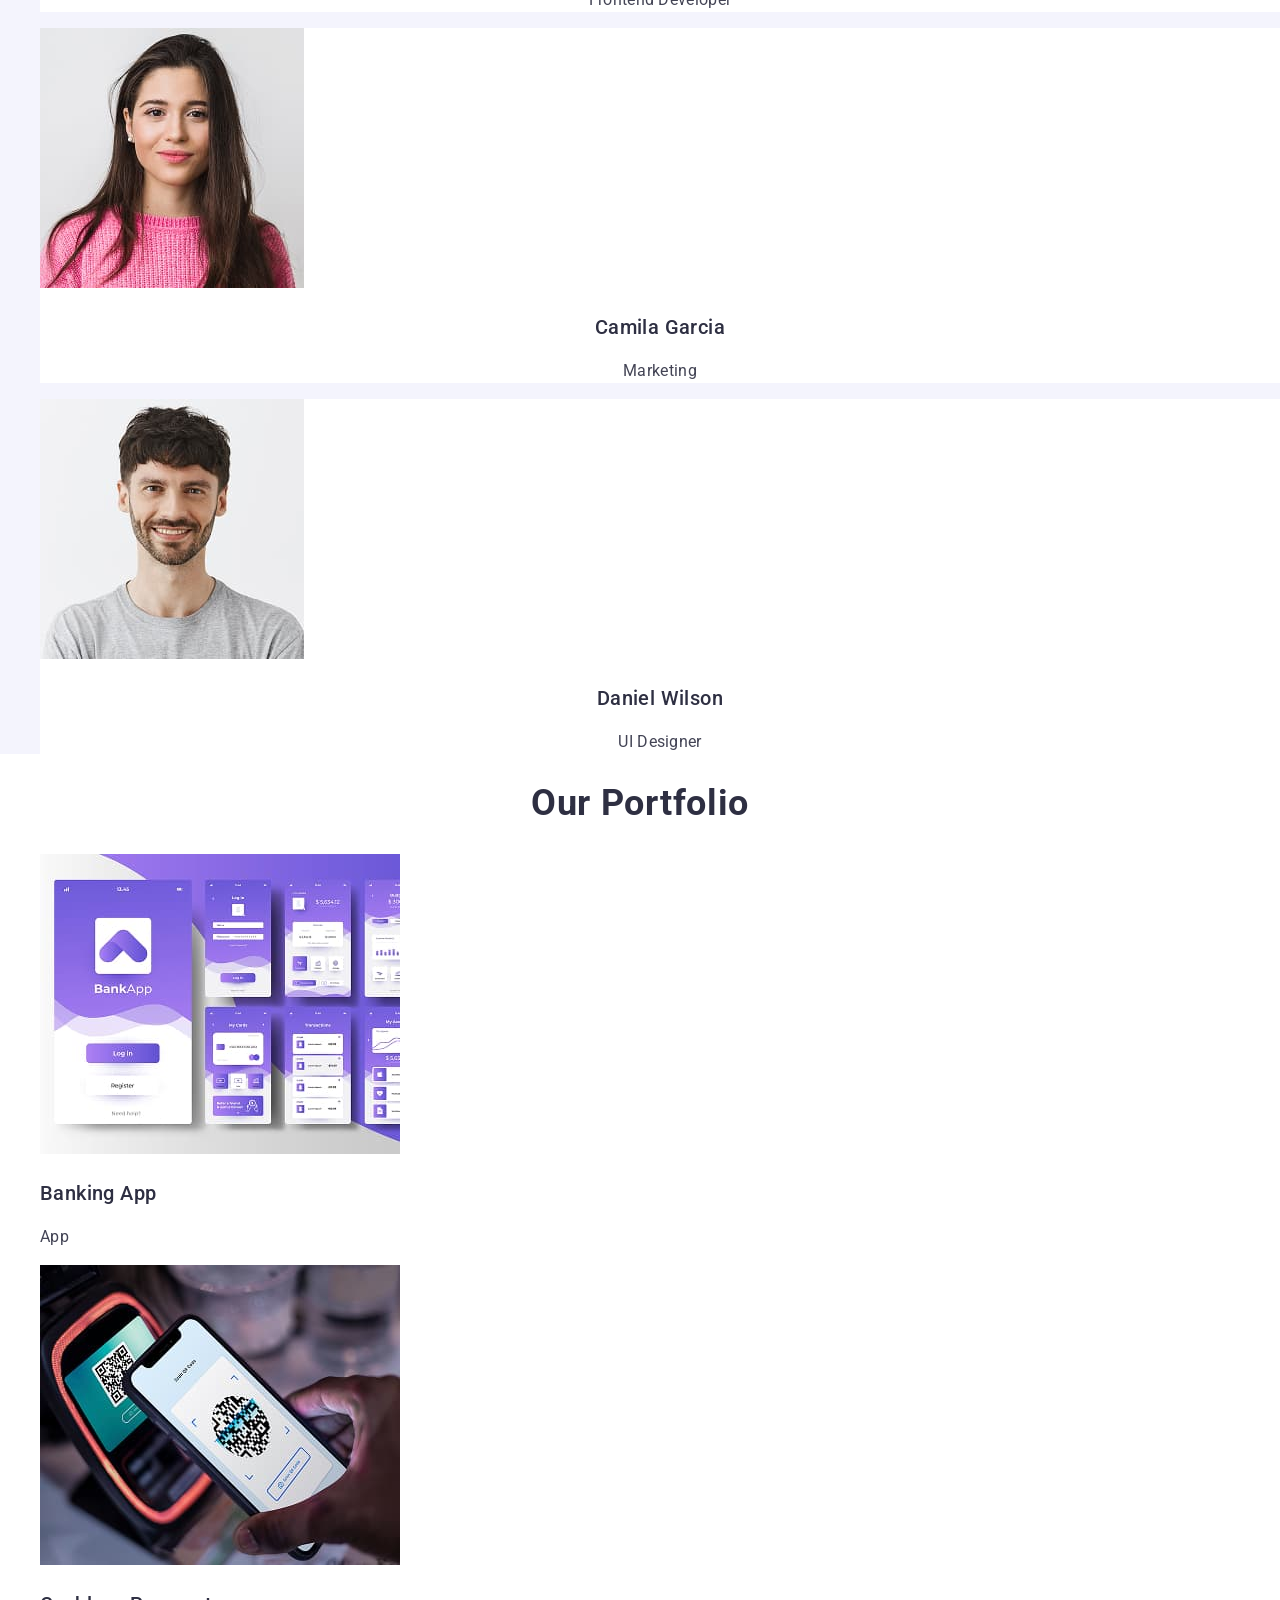
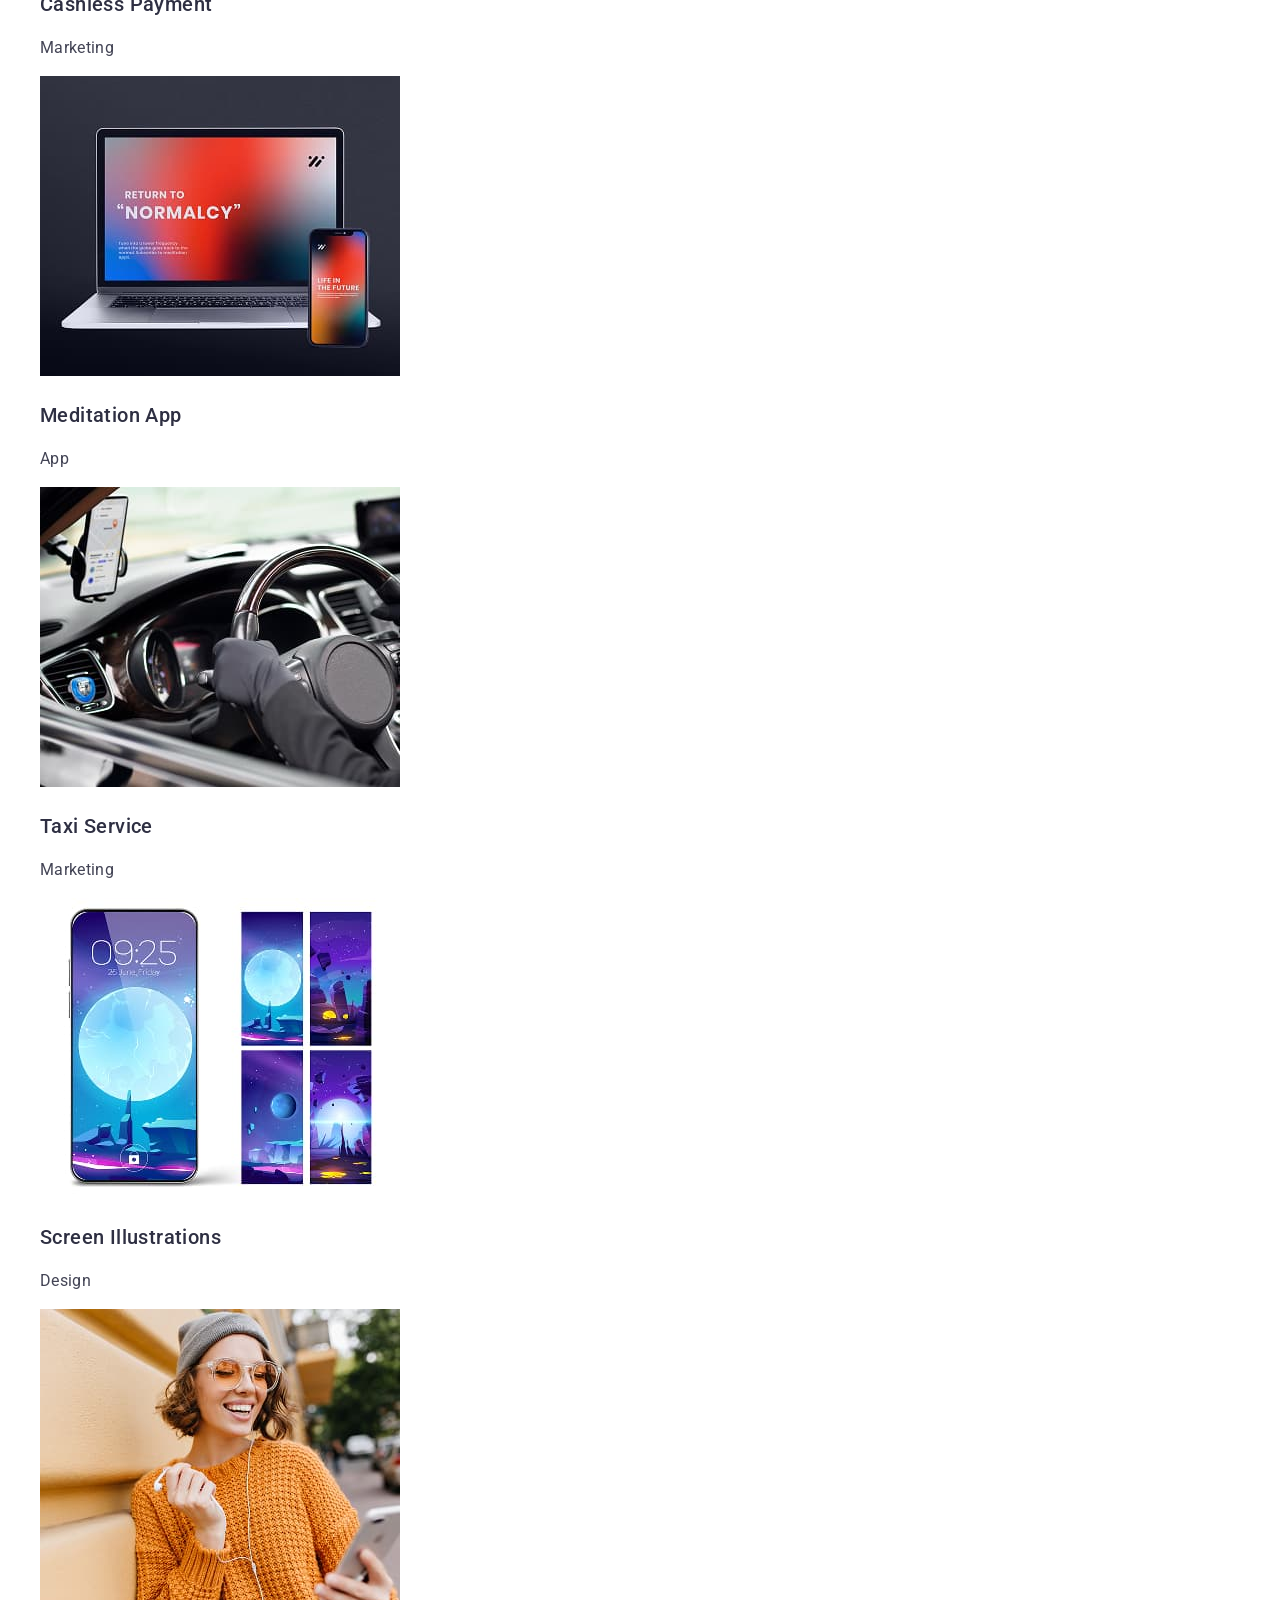
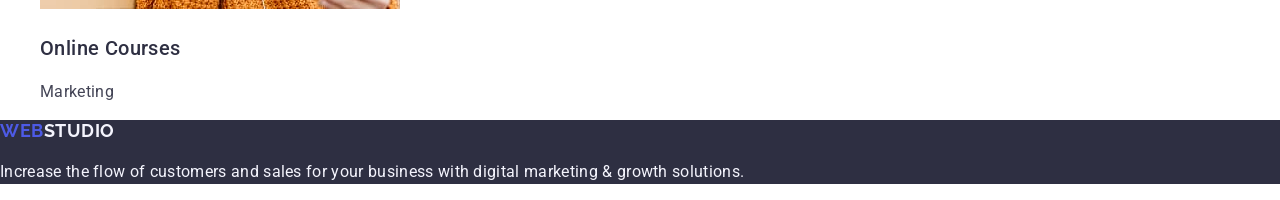
==== commit 8e985b4e: "update again" ====
--- a/index.html
+++ b/index.html
@@ -39,31 +39,31 @@
       <button class="hero-btn" type="button">Order Service</button>
     </section>
     <section class="advantages">
-      <h2 class="visually-hidden h2">Advantages</h2>
+      <h2 class="title">Advantages</h2>
       <ul class="advantages-list list">
         <li class="advantages-item">
-          <h3 class="advantages-h3 h3">Strategy</h3>
+          <h3 class="advantages-h3 subtitle">Strategy</h3>
           <p class="advantages-descr">
             Our goal is to identify the business problem to walk away with the
             perfect and creative solution.
           </p>
         </li>
         <li class="advantages-item">
-          <h3 class="advantages-h3 h3">Punctuality</h3>
+          <h3 class="advantages-h3 subtitle">Punctuality</h3>
           <p class="advantages-descr">
             Bring the key message to the brand's audience for the best price
             within the shortest possible time.
           </p>
         </li>
         <li class="advantages-item">
-          <h3 class="advantages-h3 h3">Diligence</h3>
+          <h3 class="advantages-h3 subtitle">Diligence</h3>
           <p class="advantages-descr">
             Research and confirm brands with the strongest digital growth
             opportunities and minimize risk.
           </p>
         </li>
         <li class="advantages-item">
-          <h3 class="advantages-h3 h3">Technologies</h3>
+          <h3 class="advantages-h3 subtitle">Technologies</h3>
           <p class="advantages-descr">
             Design practice focused on digital experiences. We bring forth a
             deep passion for problem-solving.
@@ -72,64 +72,64 @@
       </ul>
     </section>
     <section class="our-team-section" id="our-team">
-      <h2 class="our-team-title h2">Our Team</h2>
+      <h2 class="our-team-title title">Our Team</h2>
       <ul class="our-team-list list">
         <li class="our-team-item">
           <img class="our-team-img" src="./images/team-image1.jpg" alt="Mark Guerrero, Product Designer" width="264" />
-          <h3 class="our-team-name h3">Mark Guerrero</h3>
+          <h3 class="our-team-name">Mark Guerrero</h3>
           <p class="our-team-role">Product Designer</p>
         </li>
         <li class="our-team-item">
           <img class="our-team-img" src="./images/team-image2.jpg" alt="Tom Ford, Frontend Developer" width="264" />
-          <h3 class="our-team-name h3">Tom Ford</h3>
+          <h3 class="our-team-name">Tom Ford</h3>
           <p class="our-team-role">Frontend Developer</p>
         </li>
 
         <li class="our-team-item">
           <img class="our-team-img" src="./images/team-image3.jpg" alt="Camila Garcia, Marketing" width="264" />
-          <h3 class="our-team-name h3">Camila Garcia</h3>
+          <h3 class="our-team-name">Camila Garcia</h3>
           <p class="our-team-role">Marketing</p>
         </li>
 
         <li class="our-team-item">
           <img class="our-team-img" src="./images/team-image4.jpg" alt="Daniel Wilson, UI Designer" width="264" />
-          <h3 class="our-team-name h3">Daniel Wilson</h3>
+          <h3 class="our-team-name">Daniel Wilson</h3>
           <p class="our-team-role">UI Designer</p>
         </li>
       </ul>
     </section>
     <section class="portfolio-section" id="portfolio">
-      <h2 class="portfolio-title h2">Our Portfolio</h2>
+      <h2 class="portfolio-title title">Our Portfolio</h2>
       <ul class="portfolio-list list">
         <li class="portfolio-item">
           <img class="portfolio-item-img" width="360" src="./images/banking-app.jpg" alt="Banking App">
-          <h3 class="portfolio-item-h3 h3">Banking App</h3>
+          <h3 class="portfolio-item-h3 subtitle">Banking App</h3>
           <p class="portfolio-item-label">App</p>
         </li>
         <li class="portfolio-item">
           <img class="portfolio-item-img" width="360" src="./images/cashless-payment.jpg" alt="Cashless Payment">
-          <h3 class="portfolio-item-h3 h3">Cashless Payment</h3>
+          <h3 class="portfolio-item-h3 subtitle">Cashless Payment</h3>
           <p class="portfolio-item-label">Marketing</p>
         </li>
         <li class="portfolio-item">
           <img class="portfolio-item-img" width="360" src="./images/meditation-app.jpg" alt="Meditation App">
-          <h3 class="portfolio-item-h3 h3">Meditation App</h3>
+          <h3 class="portfolio-item-h3 subtitle">Meditation App</h3>
           <p class="portfolio-item-label">App</p>
         </li>
         <li class="portfolio-item">
           <img class="portfolio-item-img" width="360" src="./images/taxi-service.jpg" alt="Taxi Service">
-          <h3 class="portfolio-item-h3 h3">Taxi Service</h3>
+          <h3 class="portfolio-item-h3 subtitle">Taxi Service</h3>
           <p class="portfolio-item-label">Marketing</p>
         </li>
         <li class="portfolio-item">
           <img class="portfolio-item-img" width="360" src="./images/screen-illustrations.jpg"
             alt="Screen Illustrations">
-          <h3 class="portfolio-item-h3 h3">Screen Illustrations</h3>
+          <h3 class="portfolio-item-h3 subtitle">Screen Illustrations</h3>
           <p class="portfolio-item-label">Design</p>
         </li>
         <li class="portfolio-item">
           <img class="portfolio-item-img" width="360" src="./images/online-courses.jpg" alt="Online Courses">
-          <h3 class="portfolio-item-h3 h3">Online Courses</h3>
+          <h3 class="portfolio-item-h3 subtitle">Online Courses</h3>
           <p class="portfolio-item-label">Marketing</p>
         </li>
       </ul>
--- a/css/styles.css
+++ b/css/styles.css
@@ -19,9 +19,7 @@
 .list {
   list-style-type: none;
 }
-.visually-hidden {
-  display: none;
-}
+
 body {
   background-color: var(--white);
   color: var(--main-color);
@@ -93,15 +91,14 @@
   background-color: var(--hover);
 }
 
-.h3 {
+.subtitle {
   color: var(--dark-grey);
   font-weight: 500;
   font-size: 20px;
   line-height: 1.2;
   letter-spacing: 0.02em;
 }
-
-.h2 {
+.title {
   color: var(--dark-grey);
   font-weight: 700;
   font-size: 36px;
@@ -110,7 +107,7 @@
   text-align: center;
   text-transform: capitalize;
 }
-.advantages-h3 {
+.advantages-h3{
   color: var(--dark-grey);
   font-weight: 500;
   font-size: 20px;
@@ -135,7 +132,20 @@
   text-align: center;
 }
 .our-team-name {
-  text-align: center;
+    text-align: center;
+  color: var(--dark-grey);
+  font-weight: 500;
+  font-size: 20px;
+  line-height: 1.2;
+  letter-spacing: 0.02em;
+
+}
+.portfolio-item-h3 {
+  color: var(--dark-grey);
+  font-weight: 500;
+  font-size: 20px;
+  line-height: 1.2;
+  letter-spacing: 0.02em;
 }
 .footer {
   background-color: var(--dark-grey);
